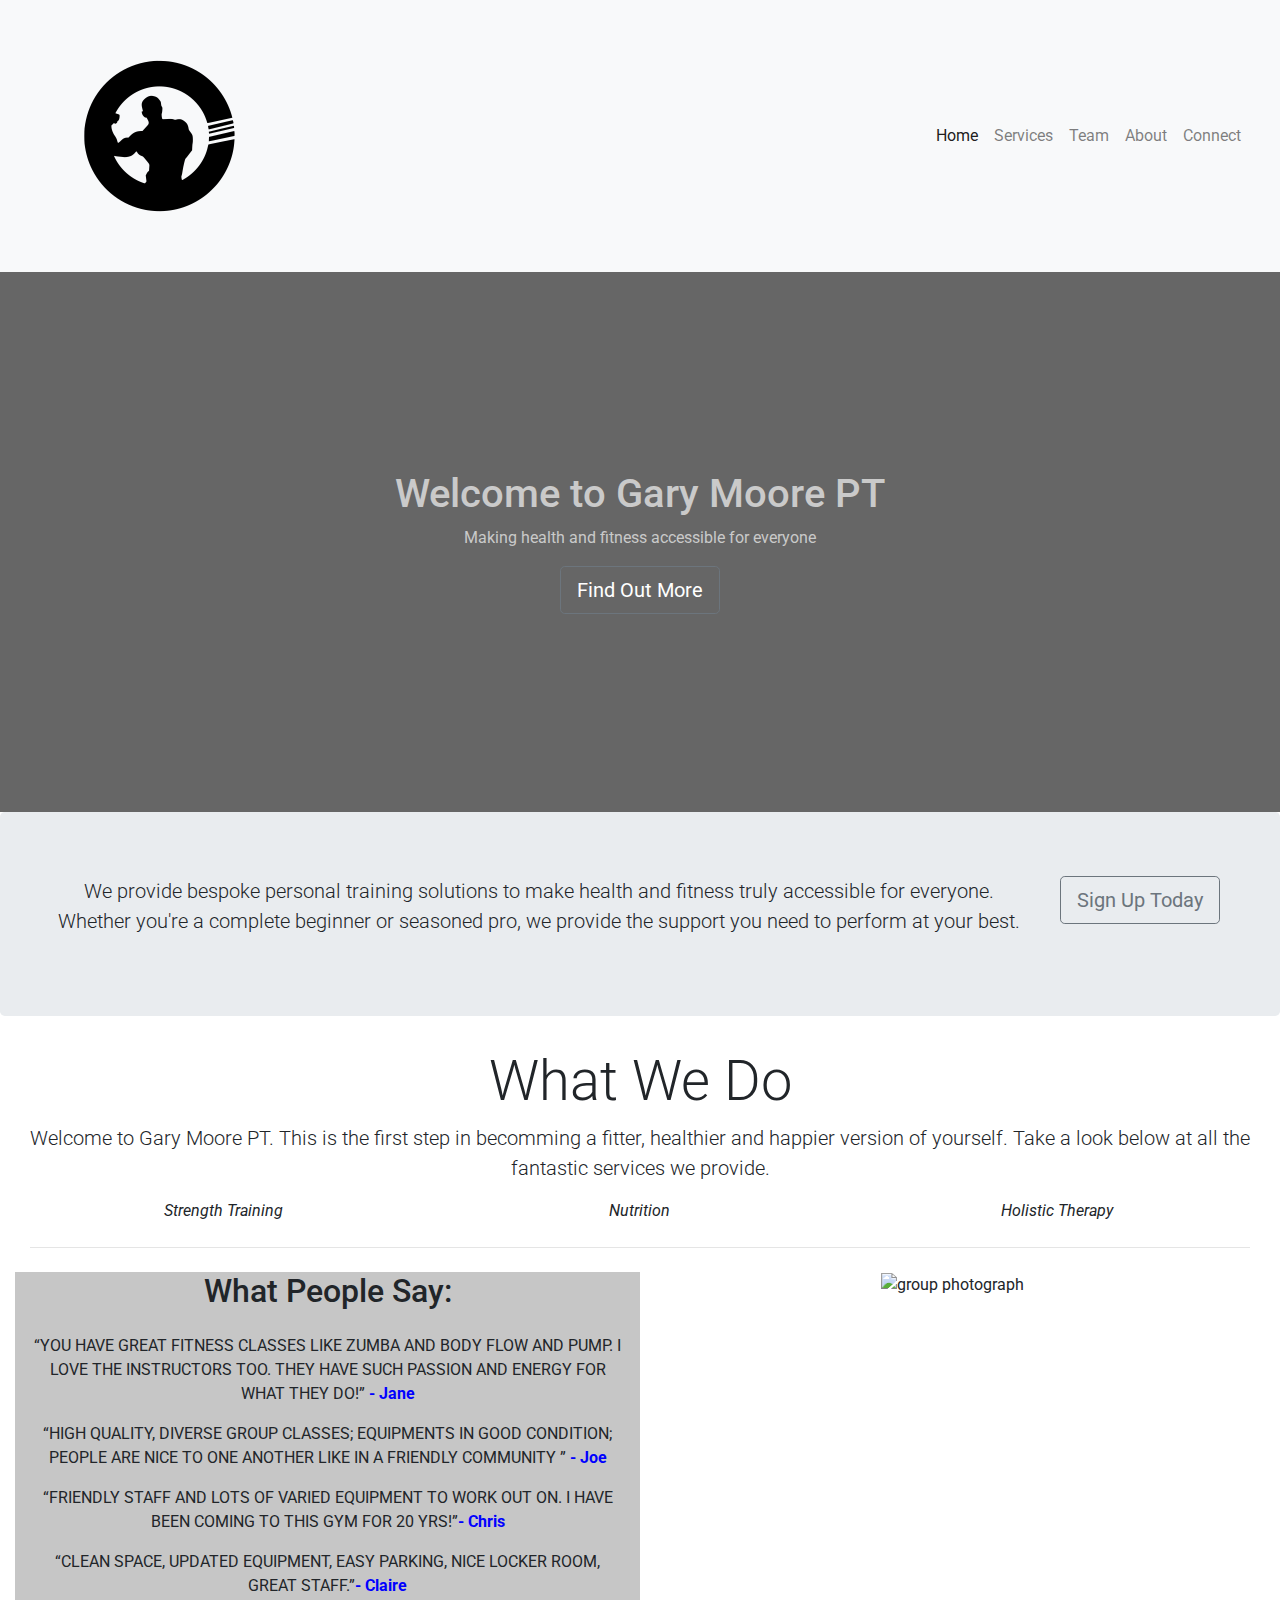
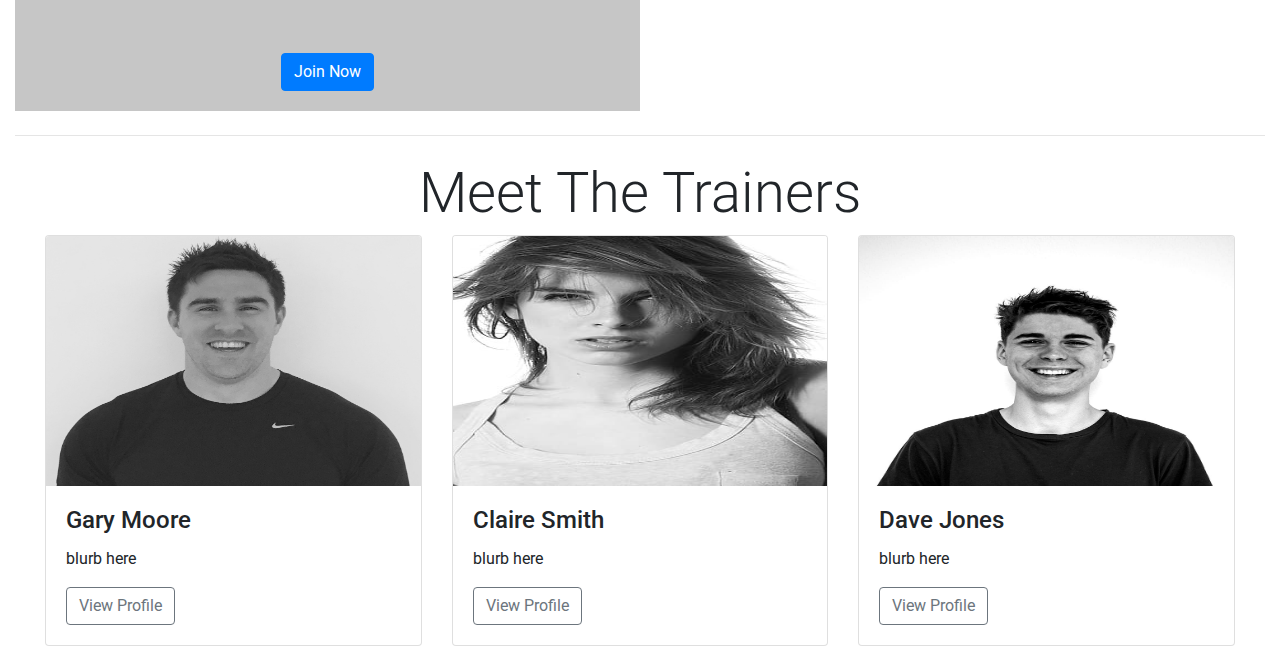
==== index.html @ d0128bfe "added the start of team profiles" ====
<!DOCTYPE html>
<html lang="en">
<head>
    <meta charset="UTF-8">
    <meta name="viewport" content="width=device-width, initial-scale=1.0">
    <meta http-equiv="X-UA-Compatible" content="ie=edge">
    <link href="https://fonts.googleapis.com/css?family=Roboto&display=swap" rel="stylesheet">
    <link rel="stylesheet" href="https://stackpath.bootstrapcdn.com/bootstrap/4.4.1/css/bootstrap.min.css" integrity="sha384-Vkoo8x4CGsO3+Hhxv8T/Q5PaXtkKtu6ug5TOeNV6gBiFeWPGFN9MuhOf23Q9Ifjh" crossorigin="anonymous">
    <script src="https://kit.fontawesome.com/8a0d422d02.js" crossorigin="anonymous"></script>
    <link rel="stylesheet" href="style.css">
    <title>Gary Moore PT</title>
</head>
<body>
                    <!---Bootstrap Navbar-->
    <nav class='navbar navbar-expand-md navbar-light bg-light sticky-top'>
        <div class="container-fluid">
            <a class="navbar-logo" href='#'><img src='images/logo.png' alt='company logo'></a>
                <button class="navbar-toggler" type="button" data-toggle="collapse" data-target="#responsiveNavbar">
                    <span class='navbar-toggler-icon'></span>
                </button>
                    <div class="collapse navbar-collapse" id='responsiveNavbar'>
                        <ul class="navbar-nav ml-auto">
                            <li class='nav-item active'>
                                <a class="nav-link" href="#">Home</a>
                            </li>
                            <li class='nav-item'>
                                <a class="nav-link" href="#">Services</a>
                            </li>
                            <li class='nav-item'>
                                <a class="nav-link" href="#">Team</a>
                            </li>
                            <li class='nav-item'>
                                <a class="nav-link" href="#">About</a>
                            </li>
                            <li class='nav-item'>
                                <a class="nav-link" href="#">Connect</a>
                            </li>
                        </ul>
                    </div>
        </div>
    </nav>
                    <!---Background Image--->
<div class="hero-image">
  <div class="hero-text">
    <h1>Welcome to Gary Moore PT</h1>
    <p>Making health and fitness accessible for everyone</p>
    <a href="#"><button type='button' class='btn btn-outline-secondary btn-lg'id='coverButton'>Find Out More</button></a>
  </div>
</div>
                        <!---Jumbotron--->
     <div class="container-fluid">
           <div class="row jumbotron">
                 <div class="col-xs-12 col-sm-12 col-md-9 col-lg-9 col-xl-10">
                      <p class="lead">We provide bespoke personal training solutions to make health and fitness truly accessible for everyone. Whether you're a complete beginner or seasoned pro, 
                                      we provide the support you need to perform at your best.</p>
                 </div>
                    <div class="col-xs-12 col-sm-12 col-md-3 col-lg-3 col-xl-2">
                        <a href="#"><button type='button' class='btn btn-outline-secondary btn-lg'>Sign Up Today</button></a>
                    </div>
            </div>
    </div>
                    <!---Welcome section--->
<div class="container-fluid padding">
    <div class="row welcome text-center">
        <div class="col-12">
            <h1 class='display-4'>What We Do</h1>
        </div>
            <hr>
                <div class="col-12">
                 <p class="lead">Welcome to Gary Moore PT. This is the first step in becomming a fitter, healthier and happier version of yourself. 
                                 Take a look below at all the fantastic services we provide.</p>
    </div>
</div>
                    <!---Features section--->
    <div class="container-fluid padding">
        <div class="row text-center padding">
            <div class="col-xs-12 col-sm-6 col-md-4">
                <i class='fas fa-dumbbell'>Strength Training</i>
            </div>
                <div class="col-xs-12 col-sm-6 col-md-4">
                    <i class='fas fa-apple-alt'>Nutrition</i>
                </div>
                        <div class="col-md-4">
                            <i class='fas fa-spa'>Holistic Therapy</i>
                        </div>
        </div>
            <hr class='my-4'>
    </div>
                    <!---Review section--->
        <div class="container-fluid padding">
            <div class="row padding">
                <div class="col-lg-6" id='clientReview'>
                    <h2>What People Say:</h2>
                    <div id='reviewContent'>
                        <p>“YOU HAVE GREAT FITNESS CLASSES LIKE ZUMBA AND BODY FLOW AND PUMP. I LOVE THE INSTRUCTORS TOO. THEY HAVE SUCH PASSION AND ENERGY FOR WHAT THEY DO!” <strong>- Jane</strong></p>
                            <p>“HIGH QUALITY, DIVERSE GROUP CLASSES; EQUIPMENTS IN GOOD CONDITION; PEOPLE ARE NICE TO ONE ANOTHER LIKE IN A FRIENDLY COMMUNITY ” <strong>- Joe</strong></p>    
                                <p>“FRIENDLY STAFF AND LOTS OF VARIED EQUIPMENT TO WORK OUT ON. I HAVE BEEN COMING TO THIS GYM FOR 20 YRS!”<strong>- Chris</strong></p>
                                    <p>“CLEAN SPACE, UPDATED EQUIPMENT, EASY PARKING, NICE LOCKER ROOM, GREAT STAFF.”<strong>- Claire</strong></p>
                    </div>
                        <br>
                            <a href="#" class='btn btn-primary' id='joinNow'>Join Now</a>
                </div>
                    <div class="col-lg-6 text-center" id='reviewPhoto'>
                        <img src="images/group.png" alt="group photograph" class='img-fluid'>
                    </div>
            </div>
        </div>
            <hr class='my-4'>
                <!---Team Profiles--->
<div class="container-fluid padding">
    <div class="row welcome text-center">
        <div class="col-12">
            <h1 class="display-4">Meet The Trainers</h1>
        </div>
    </div>
                <!---Individual Profiles--->
<div class="container-fluid padding">
    <div class="row padding">
        <div class="col-md-4">
            <div class="card">
                <img class='card-img-top' src="images/profile1.png" alt="Gary profile picture">
                    <div class="card-body">
                        <h4 class="card-title">Gary Moore</h4>
                            <p class="card-text">blurb here</p>
                                <a href="#" class="btn btn-outline-secondary">View Profile</a>
                    </div>
                    
            </div>
        </div>
            <div class="col-md-4">
               <div class="card">
                   <img class='card-img-top' src="images/profile2.png" alt="Gary profile picture">
                        <div class="card-body">
                            <h4 class="card-title">Claire Smith</h4>
                                <p class="card-text">blurb here</p>
                                    <a href="#" class="btn btn-outline-secondary">View Profile</a>
                        </div>    
                </div>
             </div>
                <div class="col-md-4">
                    <div class="card">
                        <img class='card-img-top' src="images/profile3.png" alt="Gary profile picture">
                            <div class="card-body">
                                <h4 class="card-title">Dave Jones</h4>
                                    <p class="card-text">blurb here</p>
                                        <a href="#" class="btn btn-outline-secondary">View Profile</a>
                        </div>         
                    </div>
                </div>                
    </div>
</div>
</div>
</body>
</html>
---- style.css ----
@import url('https://fonts.googleapis.com/css?family=Roboto&display=swap');

/*---NavBar---*/

img {
    width: 50%;
    height:100%;
}

/*---Background Image---*/

body, html {
    height: 100%;
}

.hero-image {
  background-image: linear-gradient(rgba(0, 0, 0, 0.6), rgba(0, 0, 0, 0.6)), url("images/background.png");
  height: 60%;
  background-position: center;
  background-repeat: no-repeat;
  background-size: cover;
  position: relative;
}

.hero-text {
  text-align: center;
  position: absolute;
  top: 50%;
  left: 50%;
  transform: translate(-50%, -50%);
  color: rgba(255, 255, 255, 0.658);
}

/*---Buttons---*/

#coverButton {
    color:white;
}

/*---Lead Paragraphs---*/

.lead{
    text-align: center;
}

/*---Client Reviews---*/

#clientReview{
    background-color: rgba(36, 33, 33, 0.26);
    text-align: center;
}

#reviewContent{
    padding-top: 15px;
    padding-bottom: 15px;
}

strong{
    color: blue;
}

#joinNow{
    margin-bottom: 20px;
}

/*---Profile Pictures---*/

.card-img-top{
    height: 250px;
}

/*---Media Queries---*/

@media (max-width: 992px){

}
@media (max-width: 768px){
    
}
@media (max-width: 576px){
    
}
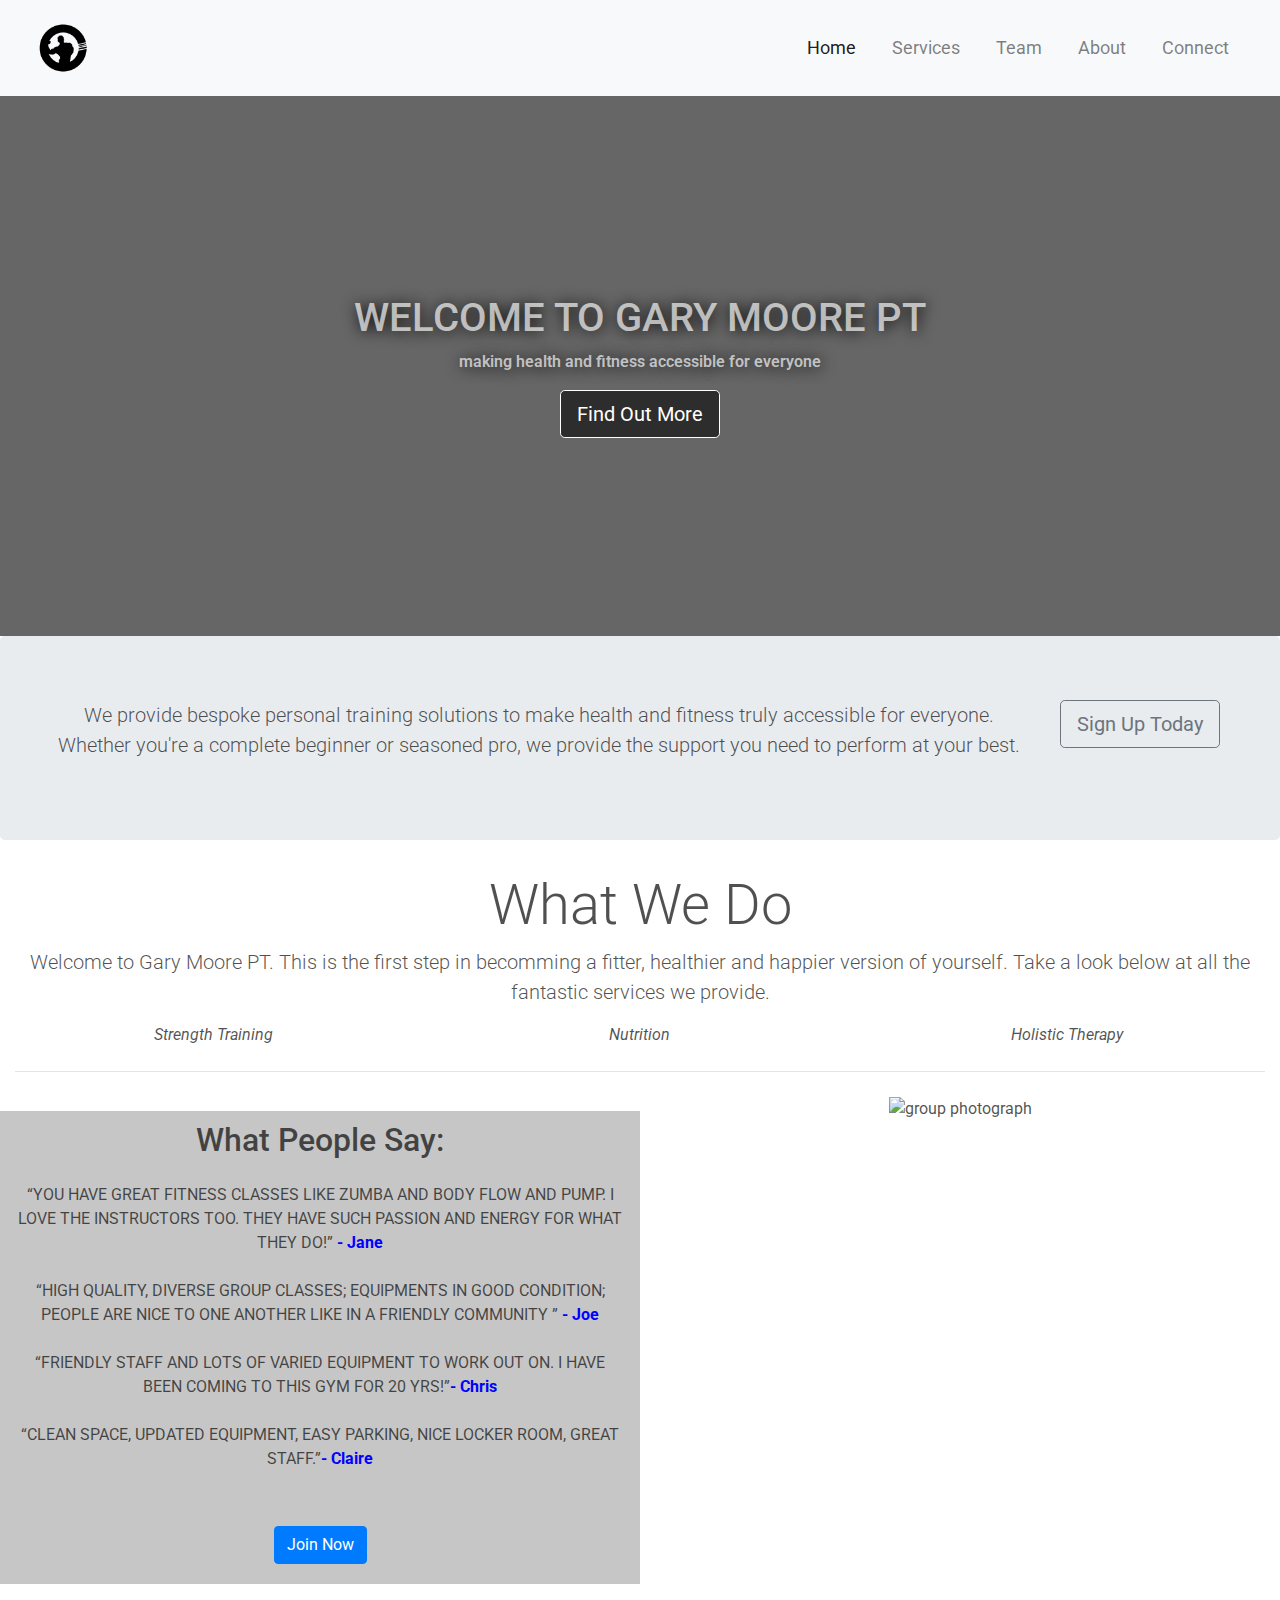
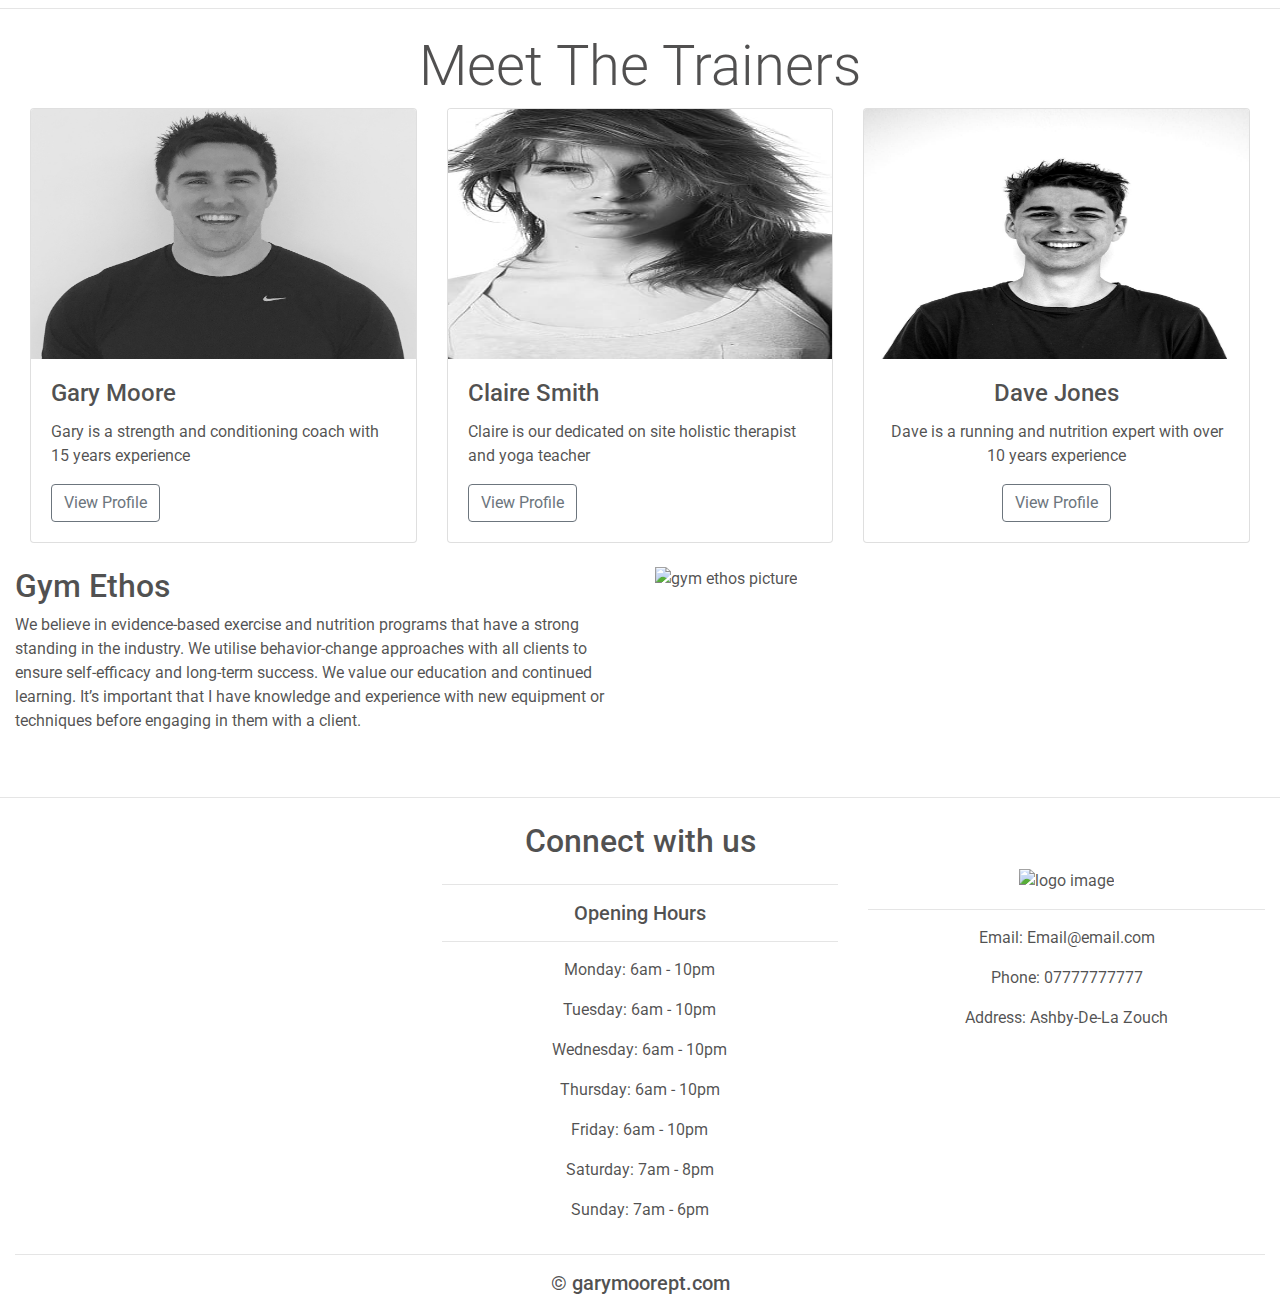
==== commit 826044e7: "fixed image sizing" ====
--- a/index.html
+++ b/index.html
@@ -14,7 +14,7 @@
                     <!---Bootstrap Navbar-->
     <nav class='navbar navbar-expand-md navbar-light bg-light sticky-top'>
         <div class="container-fluid">
-            <a class="navbar-logo" href='#'><img src='images/logo.png' alt='company logo'></a>
+            <a class="navbar-logo" href='#'><img src='images/logo.png' alt='company logo' id="companyLogo"></a>
                 <button class="navbar-toggler" type="button" data-toggle="collapse" data-target="#responsiveNavbar">
                     <span class='navbar-toggler-icon'></span>
                 </button>
@@ -43,7 +43,7 @@
 <div class="hero-image">
   <div class="hero-text">
     <h1>Welcome to Gary Moore PT</h1>
-    <p>Making health and fitness accessible for everyone</p>
+    <p id="heroPara">Making health and fitness accessible for everyone</p>
     <a href="#"><button type='button' class='btn btn-outline-secondary btn-lg'id='coverButton'>Find Out More</button></a>
   </div>
 </div>
@@ -69,6 +69,7 @@
                 <div class="col-12">
                  <p class="lead">Welcome to Gary Moore PT. This is the first step in becomming a fitter, healthier and happier version of yourself. 
                                  Take a look below at all the fantastic services we provide.</p>
+                </div>
     </div>
 </div>
                     <!---Features section--->
@@ -90,13 +91,14 @@
         <div class="container-fluid padding">
             <div class="row padding">
                 <div class="col-lg-6" id='clientReview'>
-                    <h2>What People Say:</h2>
-                    <div id='reviewContent'>
-                        <p>“YOU HAVE GREAT FITNESS CLASSES LIKE ZUMBA AND BODY FLOW AND PUMP. I LOVE THE INSTRUCTORS TOO. THEY HAVE SUCH PASSION AND ENERGY FOR WHAT THEY DO!” <strong>- Jane</strong></p>
-                            <p>“HIGH QUALITY, DIVERSE GROUP CLASSES; EQUIPMENTS IN GOOD CONDITION; PEOPLE ARE NICE TO ONE ANOTHER LIKE IN A FRIENDLY COMMUNITY ” <strong>- Joe</strong></p>    
-                                <p>“FRIENDLY STAFF AND LOTS OF VARIED EQUIPMENT TO WORK OUT ON. I HAVE BEEN COMING TO THIS GYM FOR 20 YRS!”<strong>- Chris</strong></p>
-                                    <p>“CLEAN SPACE, UPDATED EQUIPMENT, EASY PARKING, NICE LOCKER ROOM, GREAT STAFF.”<strong>- Claire</strong></p>
-                    </div>
+                    <h2 id="reviewHeading">What People Say:</h2>
+                        <div id='reviewContent'>
+                            <p>“YOU HAVE GREAT FITNESS CLASSES LIKE ZUMBA AND BODY FLOW AND PUMP. I LOVE THE INSTRUCTORS TOO. THEY HAVE SUCH PASSION AND ENERGY FOR WHAT THEY DO!” <strong>- Jane</strong><br>
+                                <br>“HIGH QUALITY, DIVERSE GROUP CLASSES; EQUIPMENTS IN GOOD CONDITION; PEOPLE ARE NICE TO ONE ANOTHER LIKE IN A FRIENDLY COMMUNITY ” <strong>- Joe</strong><br>
+                                    <br>“FRIENDLY STAFF AND LOTS OF VARIED EQUIPMENT TO WORK OUT ON. I HAVE BEEN COMING TO THIS GYM FOR 20 YRS!”<strong>- Chris</strong><br>
+                                        <br>“CLEAN SPACE, UPDATED EQUIPMENT, EASY PARKING, NICE LOCKER ROOM, GREAT STAFF.”<strong>- Claire</strong><br>
+                            </p>
+                        </div>
                         <br>
                             <a href="#" class='btn btn-primary' id='joinNow'>Join Now</a>
                 </div>
@@ -121,7 +123,7 @@
                 <img class='card-img-top' src="images/profile1.png" alt="Gary profile picture">
                     <div class="card-body">
                         <h4 class="card-title">Gary Moore</h4>
-                            <p class="card-text">blurb here</p>
+                            <p class="card-text">Gary is a strength and conditioning coach with 15 years experience</p>
                                 <a href="#" class="btn btn-outline-secondary">View Profile</a>
                     </div>
                     
@@ -132,17 +134,17 @@
                    <img class='card-img-top' src="images/profile2.png" alt="Gary profile picture">
                         <div class="card-body">
                             <h4 class="card-title">Claire Smith</h4>
-                                <p class="card-text">blurb here</p>
+                                <p class="card-text">Claire is our dedicated on site holistic therapist and yoga teacher</p>
                                     <a href="#" class="btn btn-outline-secondary">View Profile</a>
                         </div>    
                 </div>
              </div>
-                <div class="col-md-4">
+                <div class="col-md-4 text-center">
                     <div class="card">
                         <img class='card-img-top' src="images/profile3.png" alt="Gary profile picture">
                             <div class="card-body">
                                 <h4 class="card-title">Dave Jones</h4>
-                                    <p class="card-text">blurb here</p>
+                                    <p class="card-text">Dave is a running and nutrition expert with over 10 years experience</p>
                                         <a href="#" class="btn btn-outline-secondary">View Profile</a>
                         </div>         
                     </div>
@@ -150,5 +152,71 @@
     </div>
 </div>
 </div>
+<br>
+                        <!---Gym Ethos-->
+    <div class="container-fluid padding">
+        <div class="row padding">
+            <div class="col-lg-6">
+                <h2>Gym Ethos</h2>
+                        <p>We believe in evidence-based exercise and nutrition programs that have a strong standing in the industry. 
+                        We utilise behavior-change approaches with all clients to ensure self-efficacy and long-term success. 
+                        We value our education and continued learning. It’s important that I have knowledge and experience with new equipment or techniques before engaging in them with a client.
+                        </p>
+                        <br>
+            </div>
+                            <div class="col-lg-6">
+                                <img src="images/gymethos.png" alt="gym ethos picture" class='img-fluid'>
+                            </div>
+        </div>
+    </div>
+            <hr class='my-4'> 
+                        <!---Social connection-->
+<div class="container-fluid padding">
+    <div class="row text-center padding">
+        <div class="col-12">
+            <h2>Connect with us</h2>
+        </div>
+            <div class="col-12 social padding">
+                <a href="#"><i class="fab fa-facebook"></i></a>
+                <a href="#"><i class="fab instagram"></i></a>
+                <a href="#"><i class="fab fa-twitter"></i></a>
+                <a href="#"><i class="fab fa-google-plus-g"></i></a>
+                <a href="#"><i class="fab fa-linkedin"></i></a>
+            </div>
+    </div>
+</div>
+                    <!---Footer-->
+    <footer>
+        <div class="container-fluid padding">
+            <div class="row text-center">
+                <div class="col-md-4">
+                    <iframe width="100%" height="100%"style="border:0" src="https://www.google.com/maps/embed/v1/place?q=place_id:ChIJoyYH3VL7eUgRGLC-rY9n6H8&key=AIzaSyBdzYyNdBvNU3rtO-vLR3D1txuIoy6WKqI" allowfullscreen></iframe>
+                </div>                  
+                    <div class="col-md-4">
+                        <hr class="light">
+                            <h5>Opening Hours</h5>
+                                <hr class="light">
+                                    <p>Monday: 6am - 10pm</p>
+                                    <p>Tuesday: 6am - 10pm</p>
+                                    <p>Wednesday: 6am - 10pm</p>
+                                    <p>Thursday: 6am - 10pm</p>
+                                    <p>Friday: 6am - 10pm</p>
+                                    <p>Saturday: 7am - 8pm</p>
+                                    <p>Sunday: 7am - 6pm</p>
+                    </div>
+                        <div class="col-md-4">
+                            <img src="images/minilogo.png" alt="logo image" id="logoImage">
+                                <hr class="light">
+                                        <p>Email: Email@email.com</p>
+                                        <p>Phone: 07777777777</p>
+                                        <p>Address: Ashby-De-La Zouch</p>
+                        </div>
+                            <div class="col-12">
+                                <hr class="light">
+                                    <h5>&copy; garymoorept.com</h5>
+                            </div>
+                </div>
+        </div>
+    </footer>
 </body>
 </html>--- a/style.css
+++ b/style.css
@@ -1,17 +1,32 @@
 @import url('https://fonts.googleapis.com/css?family=Roboto&display=swap');
+
+html, body{
+    height: 100%;
+    width: 100%;
+    font-family: 'roboto', sans-serif;
+    color: rgba(24, 23, 23, 0.753)
+}
 
 /*---NavBar---*/
 
-img {
-    width: 50%;
-    height:100%;
+.navbar{
+    padding: 8px;
+}
+
+.navbar-nav li {
+    padding-right: 20px;
+}
+
+#companyLogo {
+    width: 80px;
+    height: 80px;
+}
+
+.nav-link{
+    font-size: 17.5px !important; 
 }
 
 /*---Background Image---*/
-
-body, html {
-    height: 100%;
-}
 
 .hero-image {
   background-image: linear-gradient(rgba(0, 0, 0, 0.6), rgba(0, 0, 0, 0.6)), url("images/background.png");
@@ -29,13 +44,30 @@
   left: 50%;
   transform: translate(-50%, -50%);
   color: rgba(255, 255, 255, 0.658);
+  text-transform: uppercase;
+  text-shadow: 1px 1px 15px black;
+}
+
+#heroPara{
+  color: rgba(255, 255, 255, 0.658);
+  text-shadow: 1px 1px 15px black;
+  font-weight: 600;
+  text-transform: lowercase;
 }
 
 /*---Buttons---*/
 
 #coverButton {
     color:white;
+    background-color: rgba(34, 33, 33, 0.836);
+    border: 1px solid white;
 }
+
+#coverButton:hover {
+    background-color: rgba(15, 15, 15, 0.986);
+    border: 1px solid white;
+}
+
 
 /*---Lead Paragraphs---*/
 
@@ -45,9 +77,14 @@
 
 /*---Client Reviews---*/
 
+#reviewHeading{
+    margin-top: 10px;
+}
+
 #clientReview{
     background-color: rgba(36, 33, 33, 0.26);
     text-align: center;
+    margin-top: 15px;
 }
 
 #reviewContent{
@@ -69,6 +106,14 @@
     height: 250px;
 }
 
+/*---Footer--*/
+
+#logoImage{
+    height: 50%;
+    width: 50%;
+}
+
+
 /*---Media Queries---*/
 
 @media (max-width: 992px){
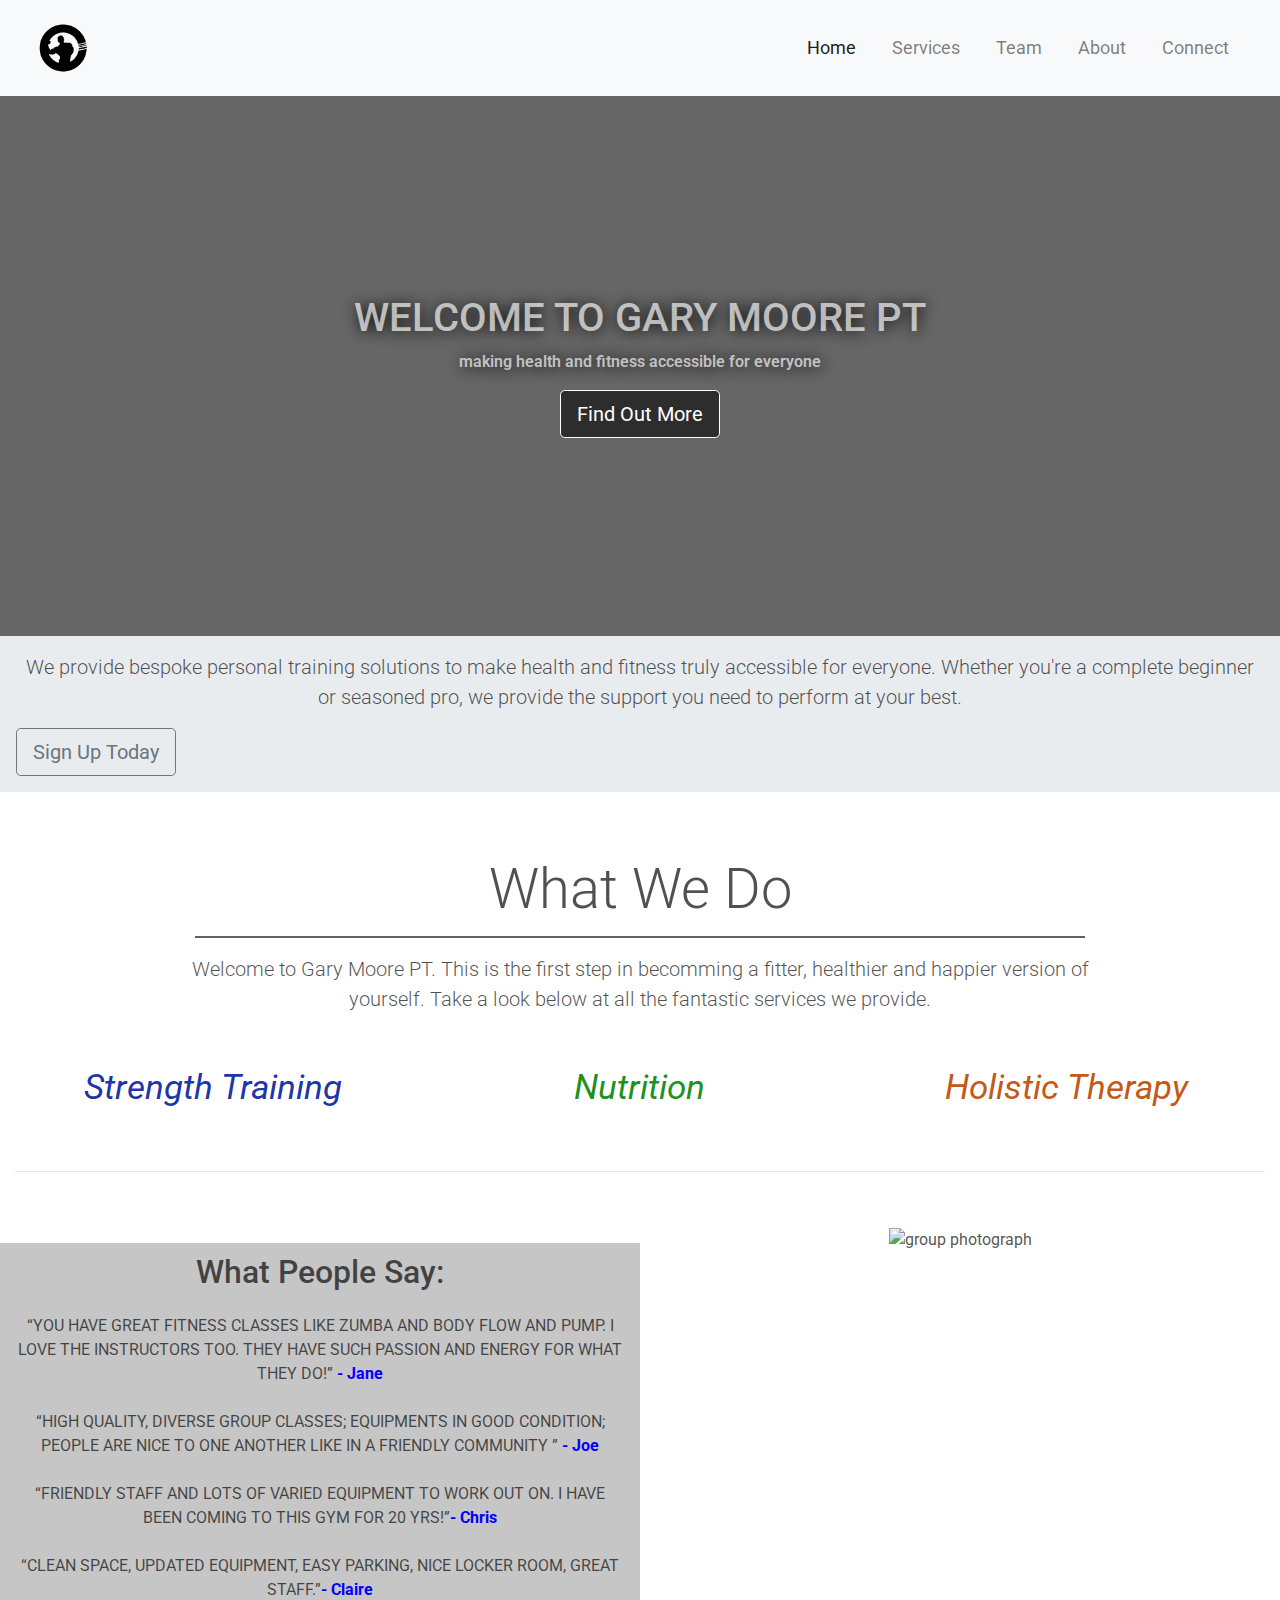
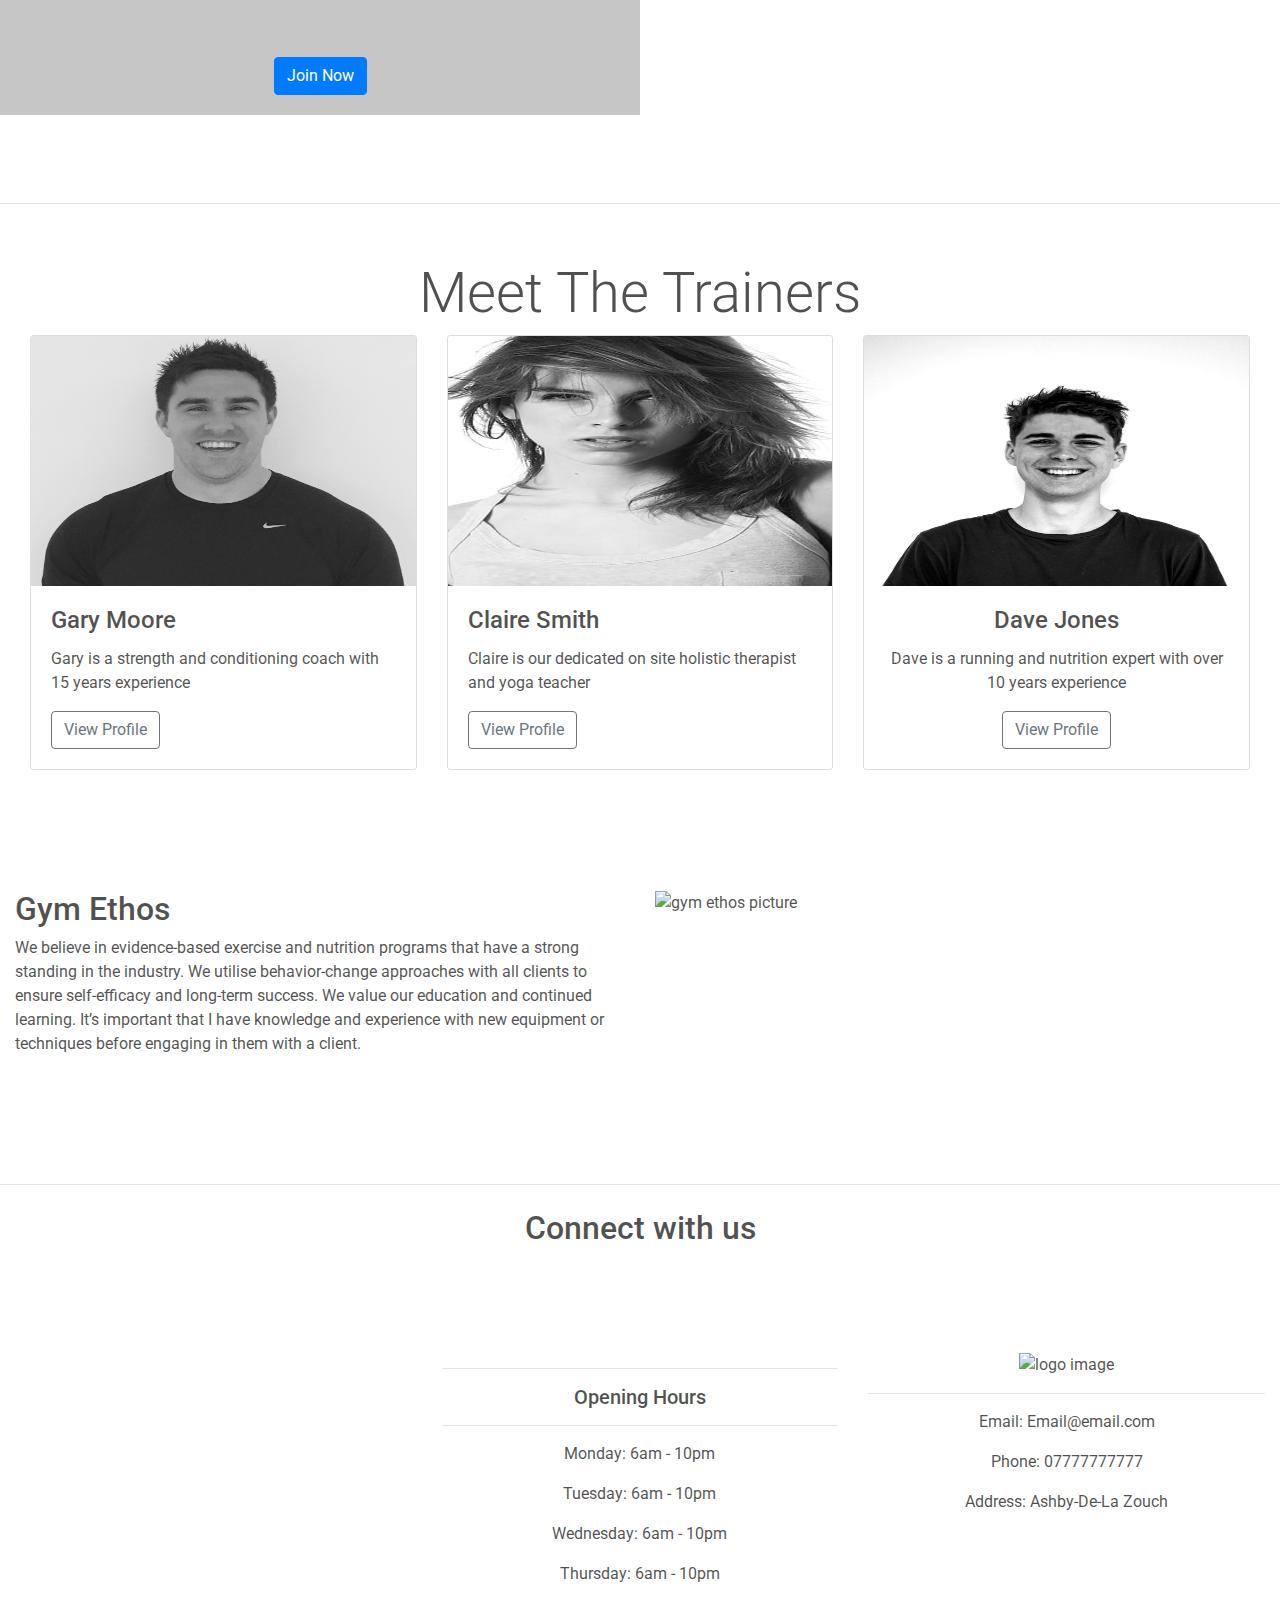
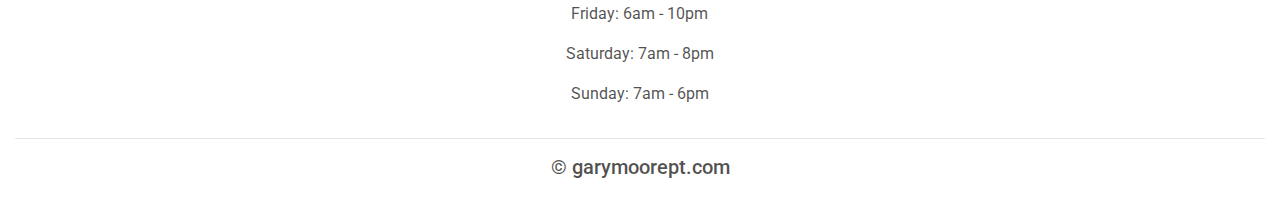
==== commit b7a2e6b0: "added styling for jumbotron and features" ====
--- a/index.html
+++ b/index.html
@@ -50,11 +50,11 @@
                         <!---Jumbotron--->
      <div class="container-fluid">
            <div class="row jumbotron">
-                 <div class="col-xs-12 col-sm-12 col-md-9 col-lg-9 col-xl-10">
+                 <div class="col-xs-12 col-sm-12 col-md-3 col-lg-3 col-xl-2">
                       <p class="lead">We provide bespoke personal training solutions to make health and fitness truly accessible for everyone. Whether you're a complete beginner or seasoned pro, 
                                       we provide the support you need to perform at your best.</p>
                  </div>
-                    <div class="col-xs-12 col-sm-12 col-md-3 col-lg-3 col-xl-2">
+                    <div class="col-xs-12 col-sm-12 col-md-3 col-lg-3 col-xl-2">
                         <a href="#"><button type='button' class='btn btn-outline-secondary btn-lg'>Sign Up Today</button></a>
                     </div>
             </div>
--- a/style.css
+++ b/style.css
@@ -68,6 +68,53 @@
     border: 1px solid white;
 }
 
+/*---Padding---*/
+
+.padding{
+    padding-bottom: 32px;
+}
+
+/*---Welcome---*/
+
+.welcome{
+    width: 75%;
+    margin: 0 auto;
+    padding-top: 32px;
+}
+
+.welcome hr {
+    border-top: 2px solid rgba(49, 48, 48, 0.753);
+    width: 95%;
+    margin-top: 5px;
+    margin-bottom: 16px;
+}
+
+/*---Jumbotron---*/
+
+.jumbotron{
+    padding: 16px;
+    border-radius: 0;
+}
+
+
+/*---Features---*/
+
+.fa-dumbbell{
+    color: rgba(22, 48, 167, 0.986);
+}
+
+.fa-apple-alt{
+    color:rgba(23, 143, 23, 0.986);
+}
+
+.fa-spa{
+    color:rgba(194, 86, 15, 0.986);
+}
+
+.fas{
+    font-size: 35px;
+    margin: 16px;
+}
 
 /*---Lead Paragraphs---*/
 
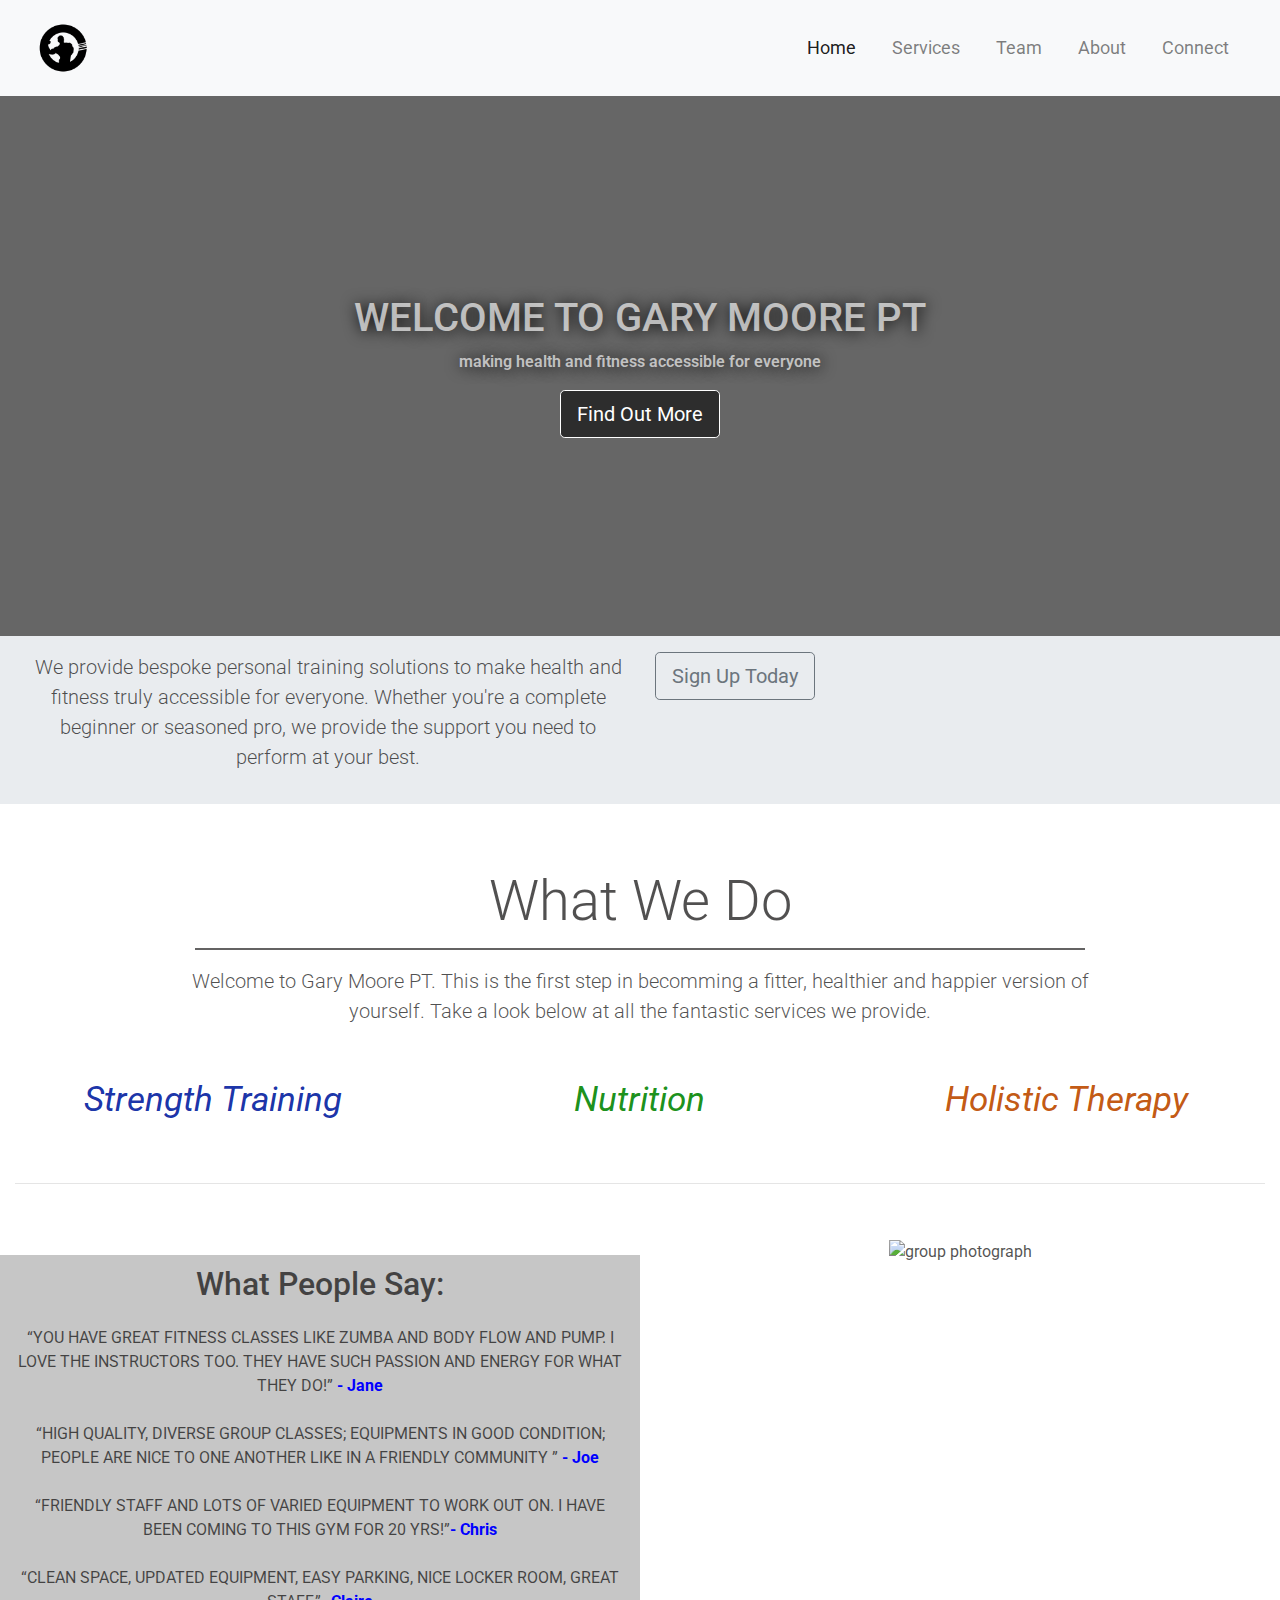
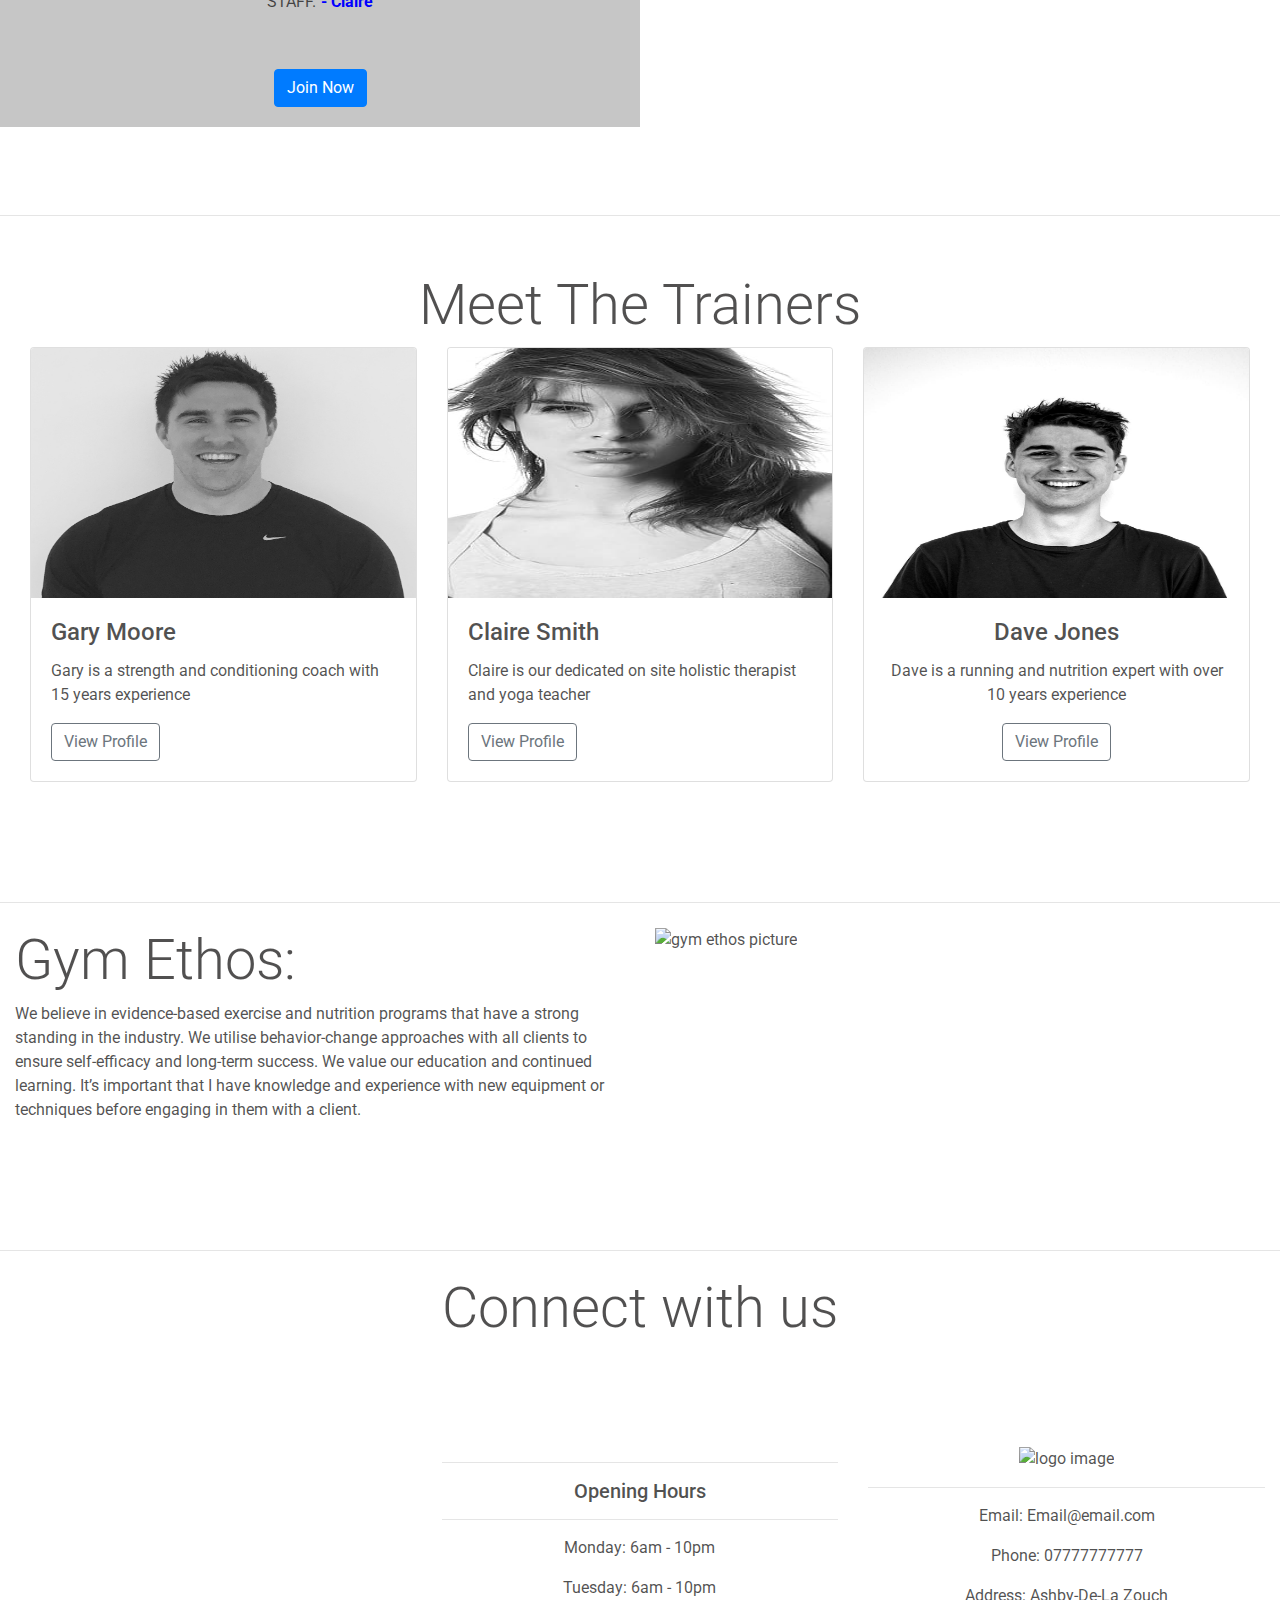
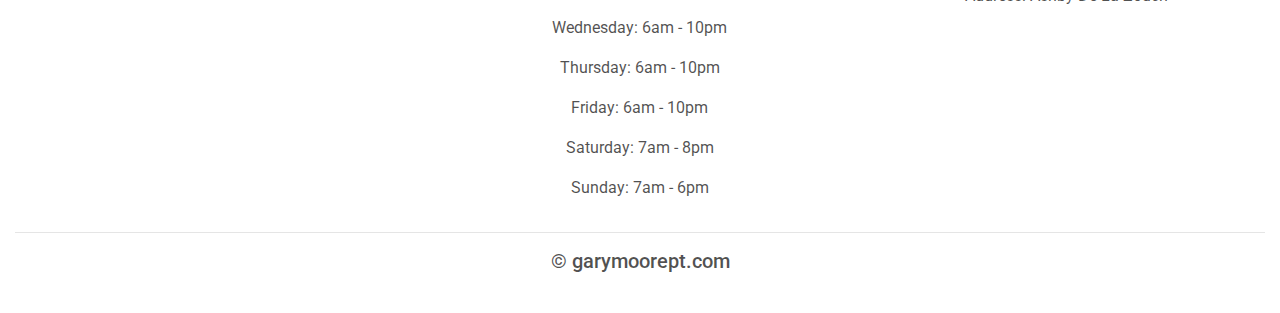
==== commit e52439b6: "changed jumbotron spacing" ====
--- a/index.html
+++ b/index.html
@@ -50,11 +50,11 @@
                         <!---Jumbotron--->
      <div class="container-fluid">
            <div class="row jumbotron">
-                 <div class="col-xs-12 col-sm-12 col-md-3 col-lg-3 col-xl-2">
+                 <div class="col-lg-6">
                       <p class="lead">We provide bespoke personal training solutions to make health and fitness truly accessible for everyone. Whether you're a complete beginner or seasoned pro, 
                                       we provide the support you need to perform at your best.</p>
                  </div>
-                    <div class="col-xs-12 col-sm-12 col-md-3 col-lg-3 col-xl-2">
+                    <div class="col-lg-6">
                         <a href="#"><button type='button' class='btn btn-outline-secondary btn-lg'>Sign Up Today</button></a>
                     </div>
             </div>
@@ -112,7 +112,7 @@
 <div class="container-fluid padding">
     <div class="row welcome text-center">
         <div class="col-12">
-            <h1 class="display-4">Meet The Trainers</h1>
+            <h1 class="display-4" id="meetTrainer">Meet The Trainers</h1>
         </div>
     </div>
                 <!---Individual Profiles--->
@@ -152,13 +152,13 @@
     </div>
 </div>
 </div>
-<br>
+<hr class='my-4'>
                         <!---Gym Ethos-->
     <div class="container-fluid padding">
         <div class="row padding">
             <div class="col-lg-6">
-                <h2>Gym Ethos</h2>
-                        <p>We believe in evidence-based exercise and nutrition programs that have a strong standing in the industry. 
+                <h2 class="display-4" id="gymEthos">Gym Ethos:</h2>
+                        <p id="ethosPara">We believe in evidence-based exercise and nutrition programs that have a strong standing in the industry. 
                         We utilise behavior-change approaches with all clients to ensure self-efficacy and long-term success. 
                         We value our education and continued learning. It’s important that I have knowledge and experience with new equipment or techniques before engaging in them with a client.
                         </p>
@@ -174,11 +174,11 @@
 <div class="container-fluid padding">
     <div class="row text-center padding">
         <div class="col-12">
-            <h2>Connect with us</h2>
+            <h2 class="display-4">Connect with us</h2>
         </div>
             <div class="col-12 social padding">
                 <a href="#"><i class="fab fa-facebook"></i></a>
-                <a href="#"><i class="fab instagram"></i></a>
+                <a href="#"><i class="fab fa-instagram"></i></a>
                 <a href="#"><i class="fab fa-twitter"></i></a>
                 <a href="#"><i class="fab fa-google-plus-g"></i></a>
                 <a href="#"><i class="fab fa-linkedin"></i></a>
@@ -212,7 +212,7 @@
                                         <p>Address: Ashby-De-La Zouch</p>
                         </div>
                             <div class="col-12">
-                                <hr class="light">
+                                <hr class="light-full">
                                     <h5>&copy; garymoorept.com</h5>
                             </div>
                 </div>
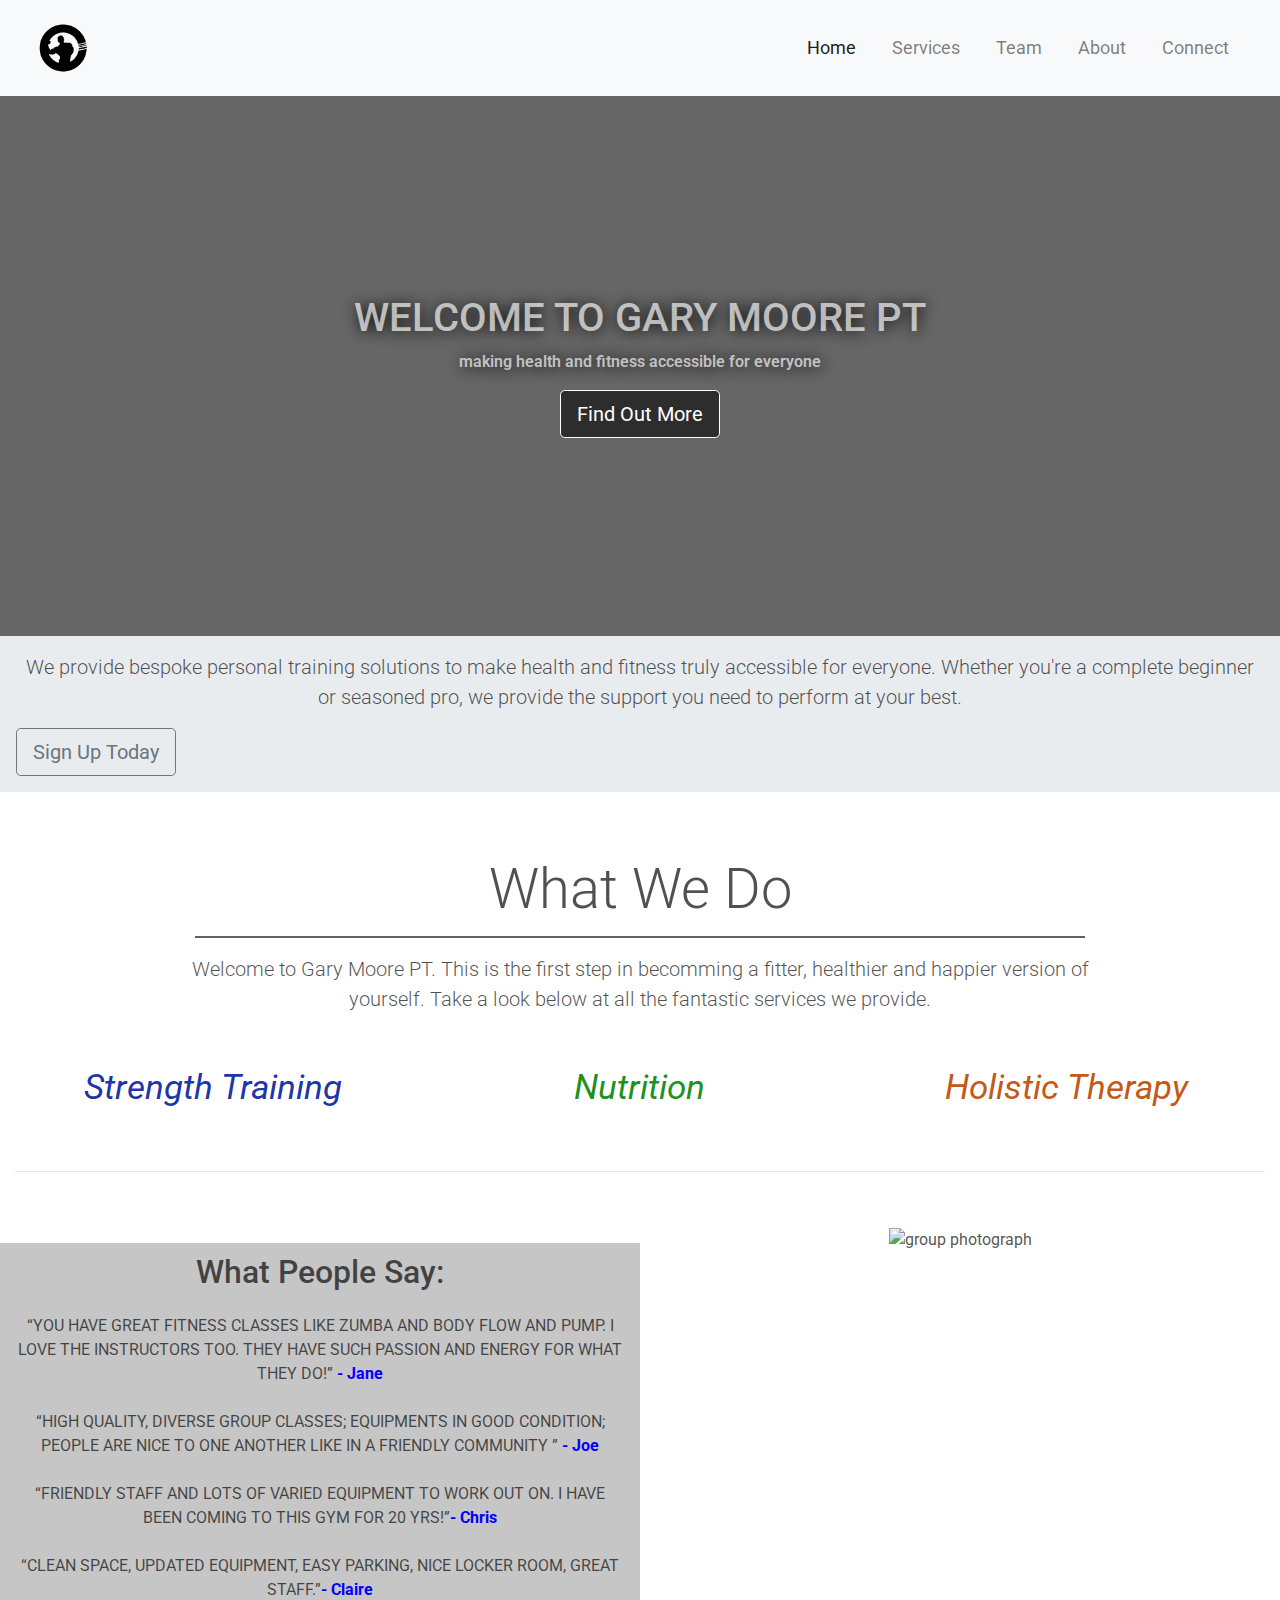
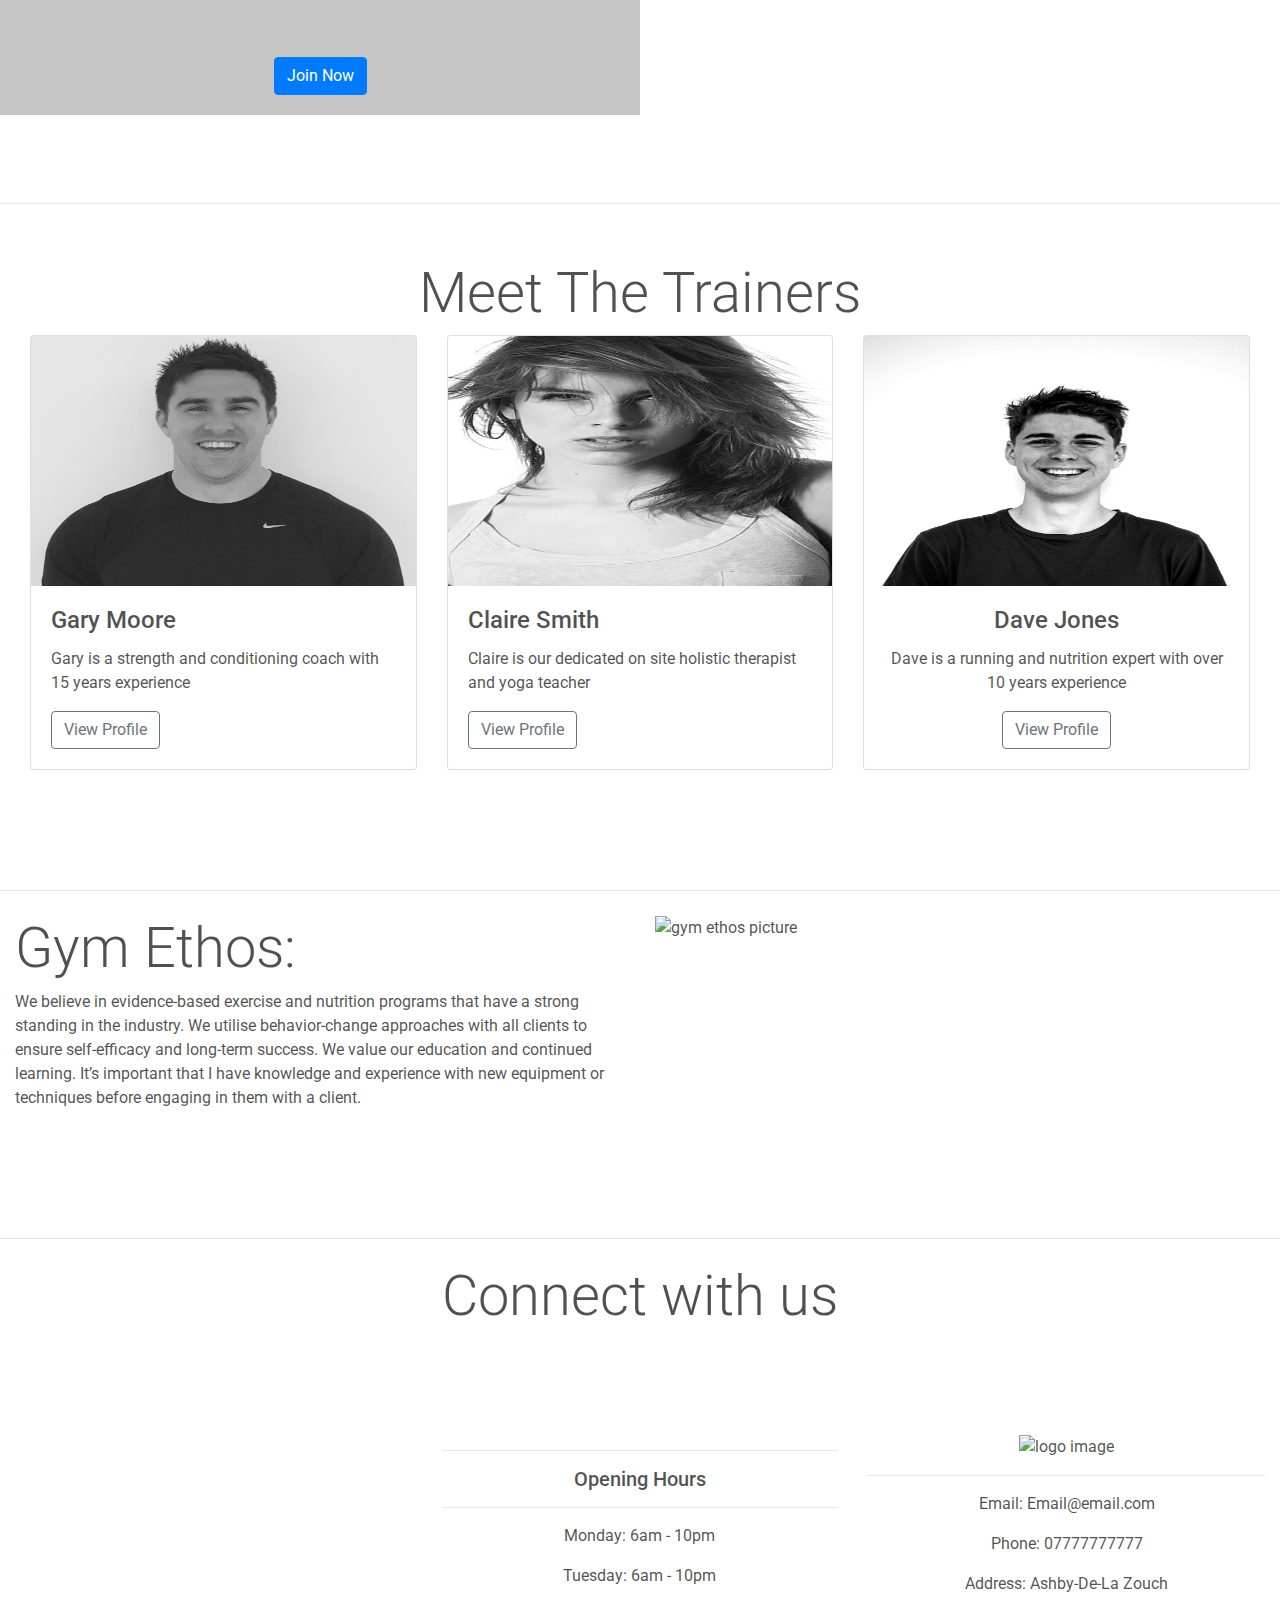
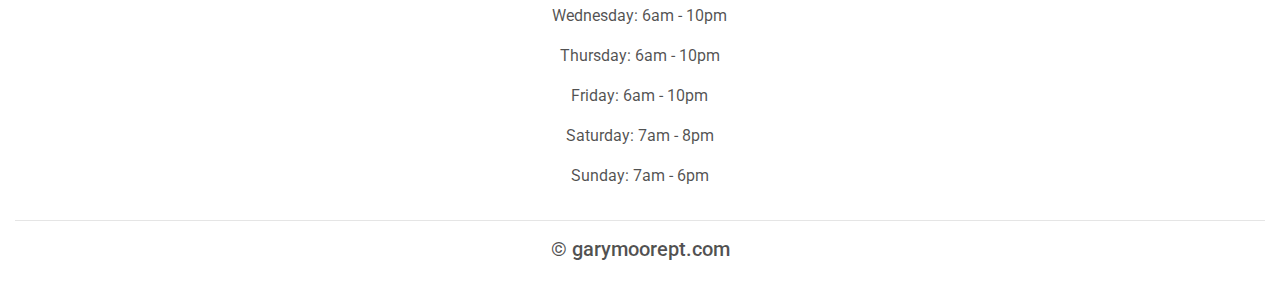
==== commit d8152f9f: "changed jumbotron spacing" ====
--- a/index.html
+++ b/index.html
@@ -50,11 +50,11 @@
                         <!---Jumbotron--->
      <div class="container-fluid">
            <div class="row jumbotron">
-                 <div class="col-lg-6">
+                 <div class="col-xs-12 col-sm-12 col-md-9 col-lg-6 col-xl-6">
                       <p class="lead">We provide bespoke personal training solutions to make health and fitness truly accessible for everyone. Whether you're a complete beginner or seasoned pro, 
                                       we provide the support you need to perform at your best.</p>
                  </div>
-                    <div class="col-lg-6">
+                    <div class="col-xs-12 col-sm-12 col-md-3 col-lg-6 col-xl-6">
                         <a href="#"><button type='button' class='btn btn-outline-secondary btn-lg'>Sign Up Today</button></a>
                     </div>
             </div>
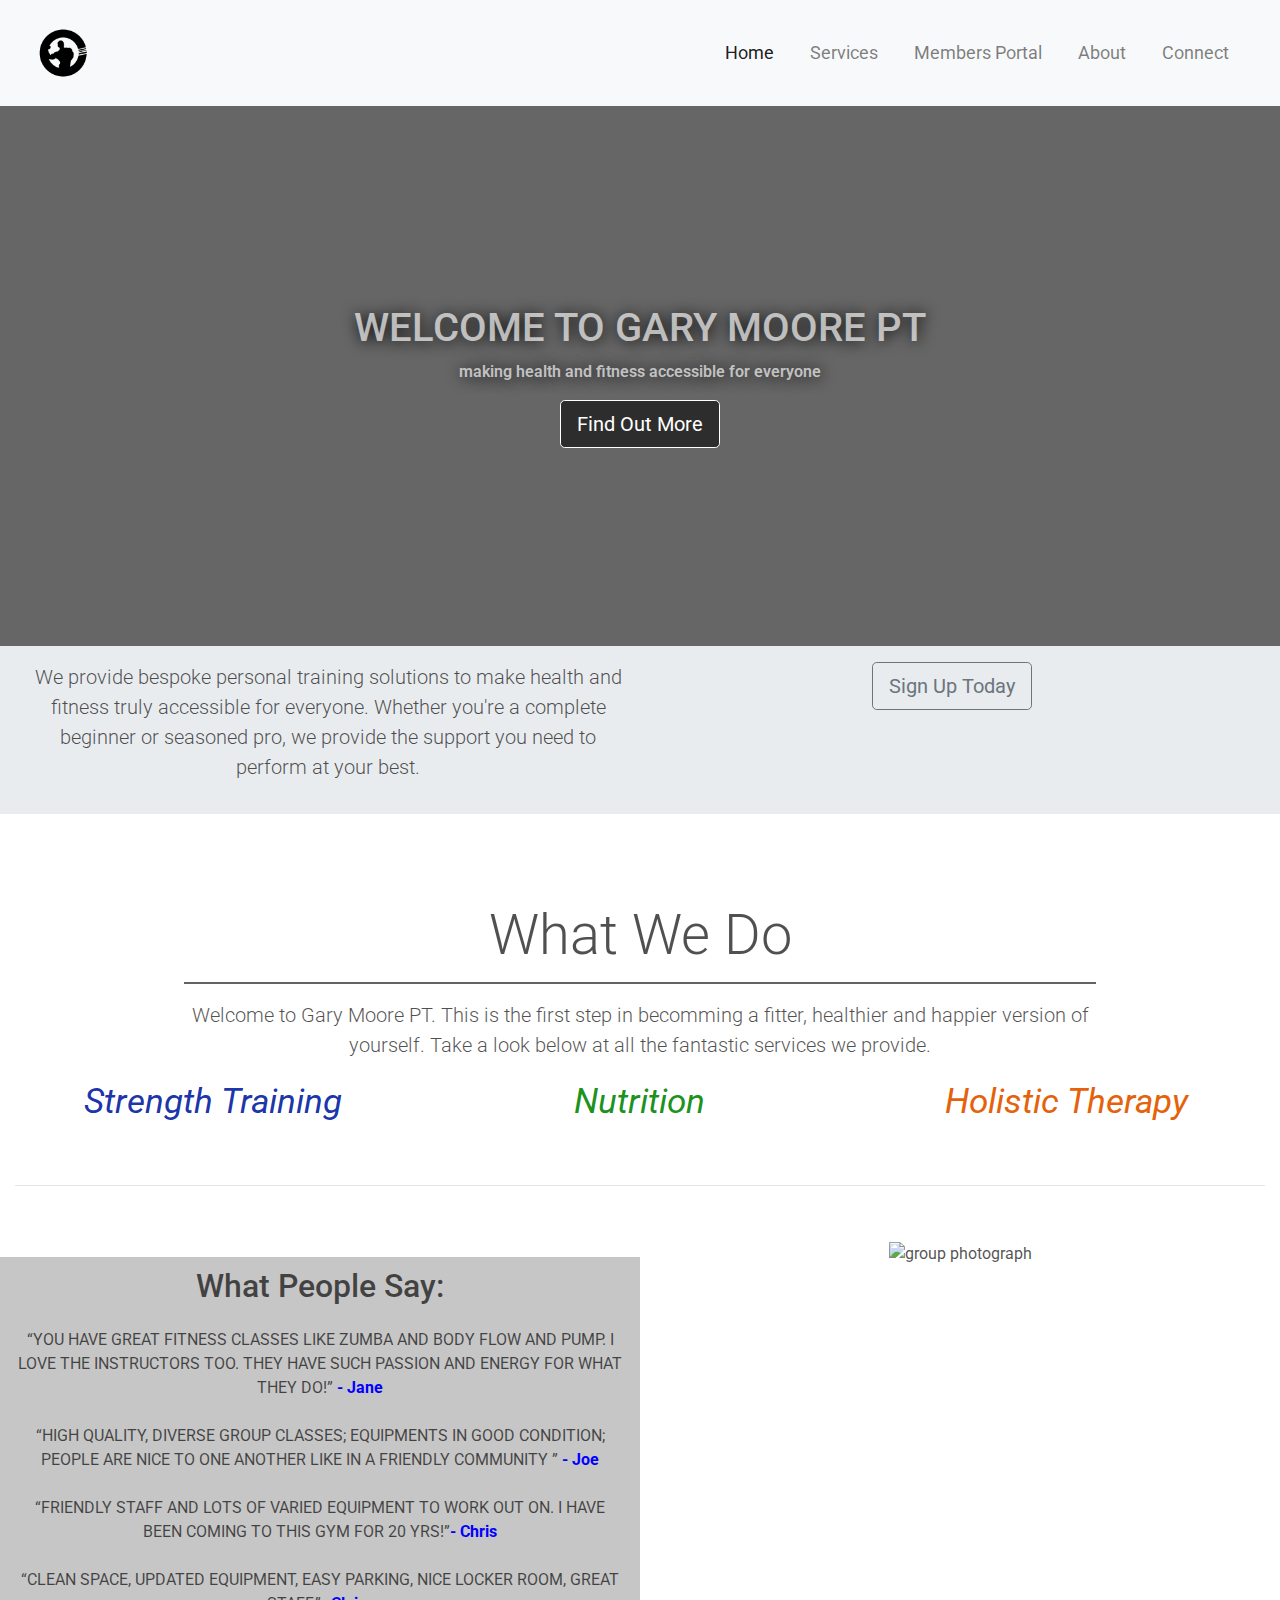
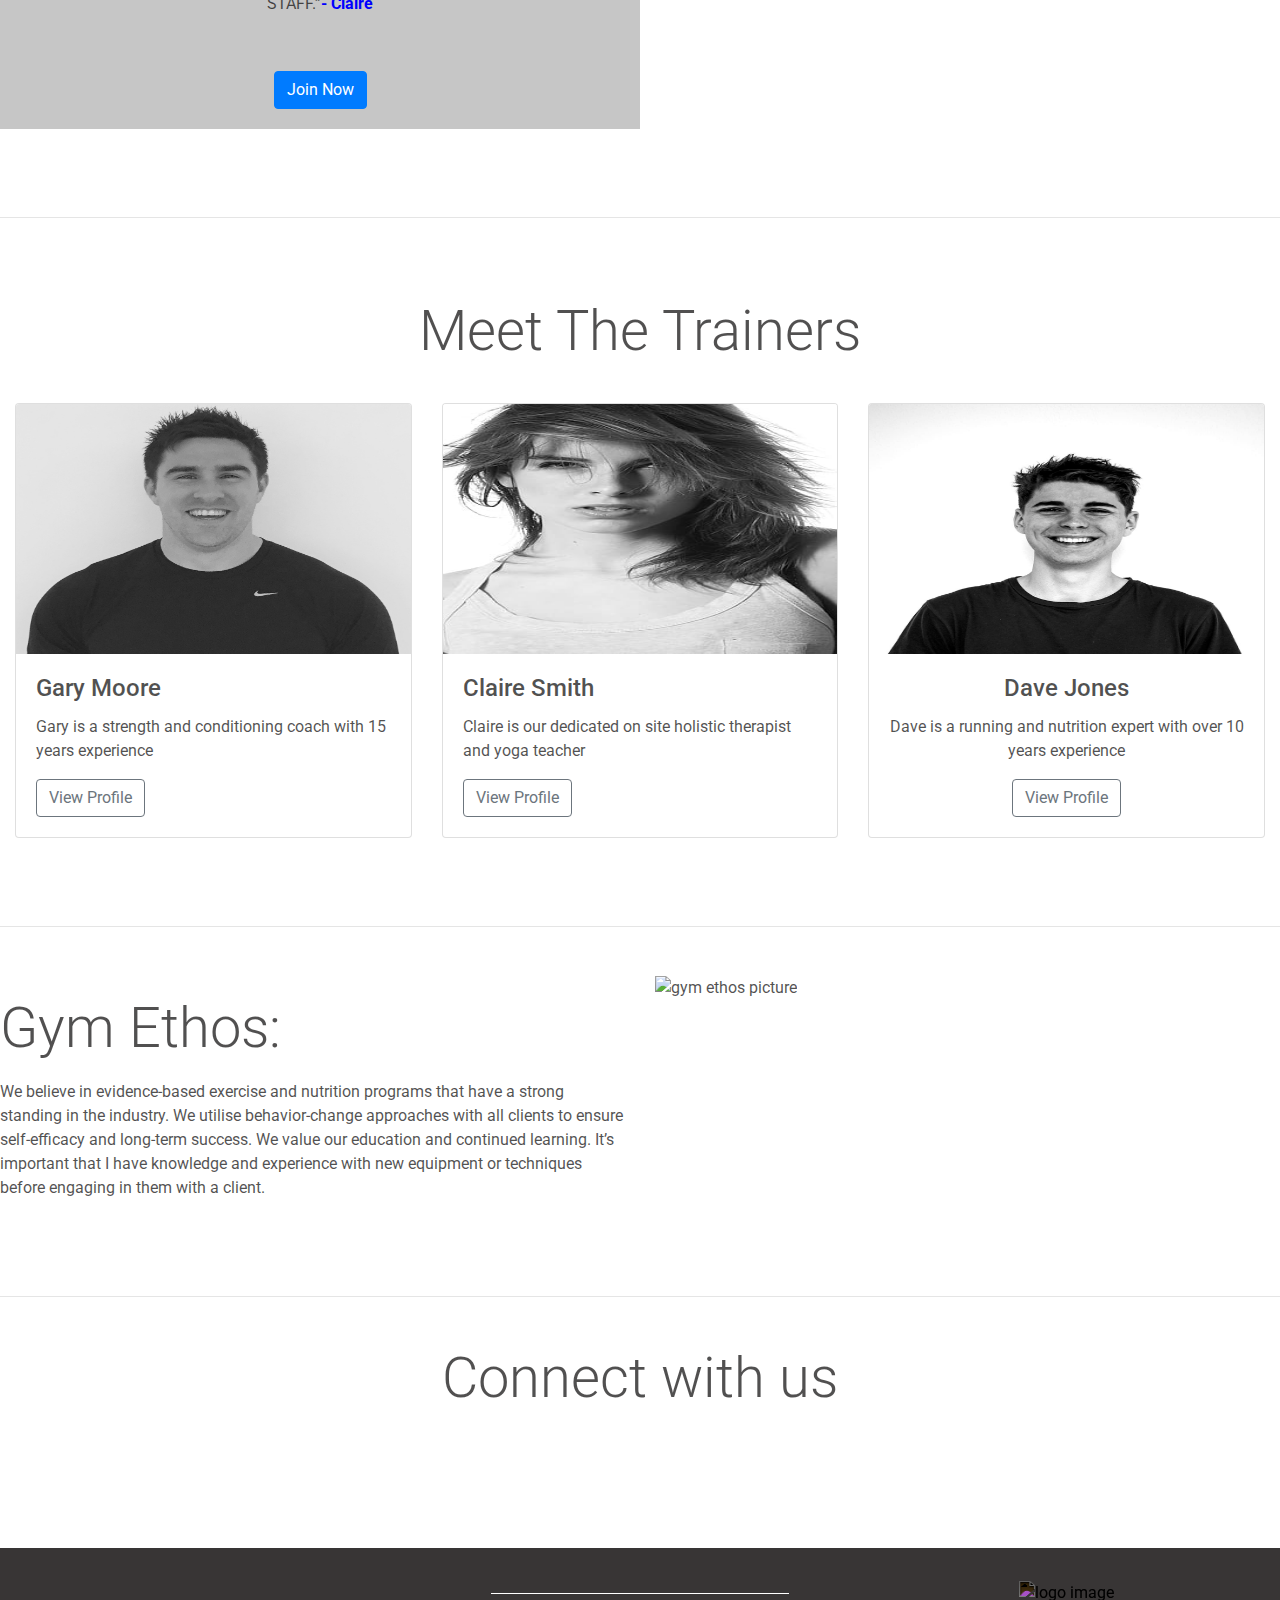
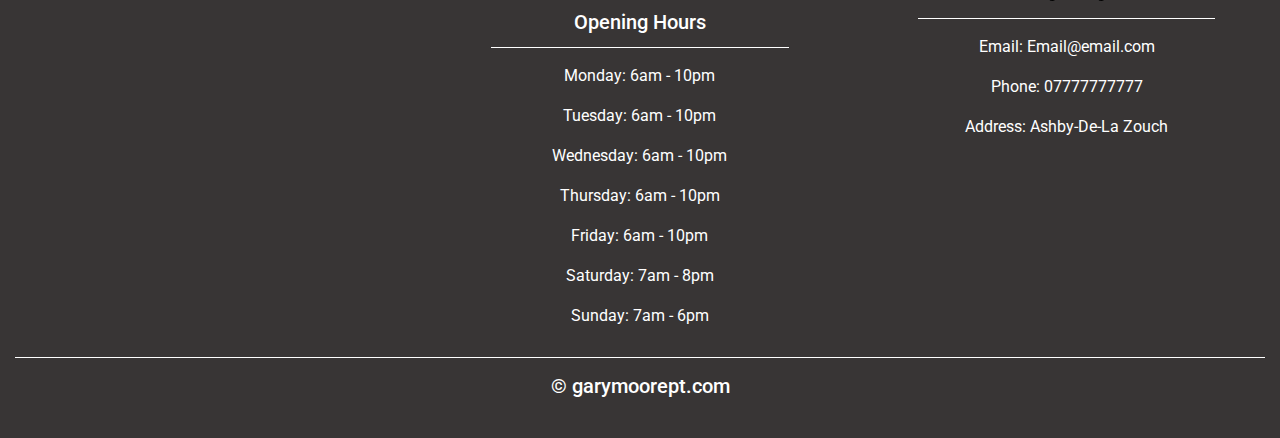
==== commit 6432f6a3: "added members portal with sign up forms" ====
--- a/index.html
+++ b/index.html
@@ -12,28 +12,28 @@
 </head>
 <body>
                     <!---Bootstrap Navbar-->
-    <nav class='navbar navbar-expand-md navbar-light bg-light sticky-top'>
+    <nav class="navbar navbar-expand-md navbar-light bg-light sticky-top">
         <div class="container-fluid">
-            <a class="navbar-logo" href='#'><img src='images/logo.png' alt='company logo' id="companyLogo"></a>
-                <button class="navbar-toggler" type="button" data-toggle="collapse" data-target="#responsiveNavbar">
+            <a class="navbar-brand" href='#homePage'><img src='images/logo.png' alt='company logo' id="companyLogo"></a>
+                <button class="navbar-toggler" type="button" data-toggle="collapse" data-target="#responsiveNavbar" aria-controls="responsiveNavbar" aria-expanded="false" aria-label="Toggle navigation">
                     <span class='navbar-toggler-icon'></span>
                 </button>
-                    <div class="collapse navbar-collapse" id='responsiveNavbar'>
+                    <div class="collapse navbar-collapse" id="responsiveNavbar">
                         <ul class="navbar-nav ml-auto">
                             <li class='nav-item active'>
-                                <a class="nav-link" href="#">Home</a>
-                            </li>
-                            <li class='nav-item'>
-                                <a class="nav-link" href="#">Services</a>
-                            </li>
-                            <li class='nav-item'>
-                                <a class="nav-link" href="#">Team</a>
-                            </li>
-                            <li class='nav-item'>
-                                <a class="nav-link" href="#">About</a>
-                            </li>
-                            <li class='nav-item'>
-                                <a class="nav-link" href="#">Connect</a>
+                                <a class="nav-link" href="#homePage">Home<span class="sr-only">(current)</span></a>
+                            </li>
+                            <li class='nav-item'>
+                                <a class="nav-link" href="#serviceSection">Services</a>
+                            </li>
+                            <li class='nav-item'>
+                                <a class="nav-link" href="member_portal.html">Members Portal</a>
+                            </li>
+                            <li class='nav-item'>
+                                <a class="nav-link" href="#aboutSection">About</a>
+                            </li>
+                            <li class='nav-item'>
+                                <a class="nav-link" href="#socialtSection">Connect</a>
                             </li>
                         </ul>
                     </div>
@@ -42,7 +42,7 @@
                     <!---Background Image--->
 <div class="hero-image">
   <div class="hero-text">
-    <h1>Welcome to Gary Moore PT</h1>
+    <a id="homePage"> <h1>Welcome to Gary Moore PT</h1></a>
     <p id="heroPara">Making health and fitness accessible for everyone</p>
     <a href="#"><button type='button' class='btn btn-outline-secondary btn-lg'id='coverButton'>Find Out More</button></a>
   </div>
@@ -50,17 +50,17 @@
                         <!---Jumbotron--->
      <div class="container-fluid">
            <div class="row jumbotron">
-                 <div class="col-xs-12 col-sm-12 col-md-9 col-lg-6 col-xl-6">
+                 <div class="col-lg-6 text-center">
                       <p class="lead">We provide bespoke personal training solutions to make health and fitness truly accessible for everyone. Whether you're a complete beginner or seasoned pro, 
                                       we provide the support you need to perform at your best.</p>
                  </div>
-                    <div class="col-xs-12 col-sm-12 col-md-3 col-lg-6 col-xl-6">
+                    <div class="col-lg-6 text-center">
                         <a href="#"><button type='button' class='btn btn-outline-secondary btn-lg'>Sign Up Today</button></a>
                     </div>
             </div>
     </div>
                     <!---Welcome section--->
-<div class="container-fluid padding">
+<a id="serviceSection" class="container-fluid padding"></a>
     <div class="row welcome text-center">
         <div class="col-12">
             <h1 class='display-4'>What We Do</h1>
@@ -109,7 +109,7 @@
         </div>
             <hr class='my-4'>
                 <!---Team Profiles--->
-<div class="container-fluid padding">
+<a id="profileSection"class="container-fluid padding"></a>
     <div class="row welcome text-center">
         <div class="col-12">
             <h1 class="display-4" id="meetTrainer">Meet The Trainers</h1>
@@ -154,7 +154,7 @@
 </div>
 <hr class='my-4'>
                         <!---Gym Ethos-->
-    <div class="container-fluid padding">
+    <a id="aboutSection" class="container-fluid padding"></a>
         <div class="row padding">
             <div class="col-lg-6">
                 <h2 class="display-4" id="gymEthos">Gym Ethos:</h2>
@@ -171,7 +171,7 @@
     </div>
             <hr class='my-4'> 
                         <!---Social connection-->
-<div class="container-fluid padding">
+<a id="socialtSection" class="container-fluid padding"></a>
     <div class="row text-center padding">
         <div class="col-12">
             <h2 class="display-4">Connect with us</h2>
@@ -218,5 +218,9 @@
                 </div>
         </div>
     </footer>
+        <script src="https://code.jquery.com/jquery-3.3.1.slim.min.js" integrity="sha384-q8i/X+965DzO0rT7abK41JStQIAqVgRVzpbzo5smXKp4YfRvH+8abtTE1Pi6jizo" crossorigin="anonymous"></script>
+        <script src="https://cdnjs.cloudflare.com/ajax/libs/popper.js/1.14.7/umd/popper.min.js" integrity="sha384-UO2eT0CpHqdSJQ6hJty5KVphtPhzWj9WO1clHTMGa3JDZwrnQq4sF86dIHNDz0W1" crossorigin="anonymous"></script>
+        <script src="https://stackpath.bootstrapcdn.com/bootstrap/4.3.1/js/bootstrap.min.js" integrity="sha384-JjSmVgyd0p3pXB1rRibZUAYoIIy6OrQ6VrjIEaFf/nJGzIxFDsf4x0xIM+B07jRM" crossorigin="anonymous"></script>
+
 </body>
 </html>--- a/style.css
+++ b/style.css
@@ -96,7 +96,6 @@
     border-radius: 0;
 }
 
-
 /*---Features---*/
 
 .fa-dumbbell{
@@ -108,7 +107,7 @@
 }
 
 .fa-spa{
-    color:rgba(194, 86, 15, 0.986);
+    color:rgb(228, 98, 11);
 }
 
 .fas{
@@ -120,6 +119,29 @@
 
 .lead{
     text-align: center;
+}
+
+/*---Profiles---*/
+
+#meetTrainer{
+    padding-bottom: 30px;
+    margin-top: 0;
+}
+
+/*---Profile Pictures---*/
+
+.card-img-top{
+    height: 250px;
+}
+
+/*---Gym Ethos---*/
+
+#gymEthos{
+    padding-top: 20px;
+}
+
+#ethosPara{
+    padding-top: 10px;
 }
 
 /*---Client Reviews---*/
@@ -147,28 +169,125 @@
     margin-bottom: 20px;
 }
 
-/*---Profile Pictures---*/
-
-.card-img-top{
-    height: 250px;
+/*---Form Container---*/
+
+.form-container{
+    background-color:whitesmoke;
+    padding:30px;
+    border-radius: 10px;
+    box-shadow: 0px 0px 10px #000;
+    margin-top: 10px;
+}
+
+/*---Social Icons---*/
+
+.social{
+    font-size: 73px;
+    padding: 48px;
+}
+
+.fa-facebook{
+    color: #3b5998;
+}
+
+.fa-instagram{
+    color: #fb3958;
+}
+
+.fa-twitter{
+    color: #00aced;
+}
+
+.fa-google-g-plus{
+    color: #dd4b39;
+}
+
+.fa-linkedin{
+    color: #0e76a8;
+}
+
+.fa-facebook:hover,
+.fa-instagram:hover,
+.fa-twitter:hover,
+.fa-google-g-plus,
+.fa-linkedin:hover{
+ color: rgba(15, 15, 15, 0.986);
 }
 
 /*---Footer--*/
+
+footer{
+    background-color: rgba(53, 50, 50, 0.986);
+    color: white;
+    padding-top: 32px; 
+}
+
+hr.light{
+    border-top: 1px solid white;
+    width:75%;
+    margin-top: 13px;
+    margin-bottom: 16px; 
+}
 
 #logoImage{
     height: 50%;
     width: 50%;
-}
-
+    filter: invert(100%);
+}
+
+hr.light-full{
+    border-top: 1px solid white;
+    width:100%;
+    margin-top: 13px;
+    margin-bottom: 16px; 
+}
 
 /*---Media Queries---*/
 
 @media (max-width: 992px){
-
+    .social a{
+        font-size: 60px;
+        padding: 20px;
+    }
 }
 @media (max-width: 768px){
+    .hero-text{
+        top: 45%;
+        font-size: 100%;
+        font-weight: 400;
+        padding-bottom: 3px;
+    }
+    #coverButton{
+        font-size: 95%;
+        padding: 8px 14px;
+    }
+    .display-4{
+        font-size: 200%;
+    }
+
+    .social a{
+        font-size: 40px;
+        padding: 10px;
+    }    
+}
+@media (max-width: 576px){
+        .hero-text{
+        top: 40%;
+        font-size: 90%;
+        font-weight: 300;
+        padding-bottom: 2px;
+    }
+    #coverButton{
+        font-size: 90%;
+        padding: 4px 8px;
+    }
+    .display-4{
+        font-size: 150%;
+    }
+
+    .social a{
+        font-size: 30px;
+        padding: 6px;
+    }    
     
 }
-@media (max-width: 576px){
-    
-}
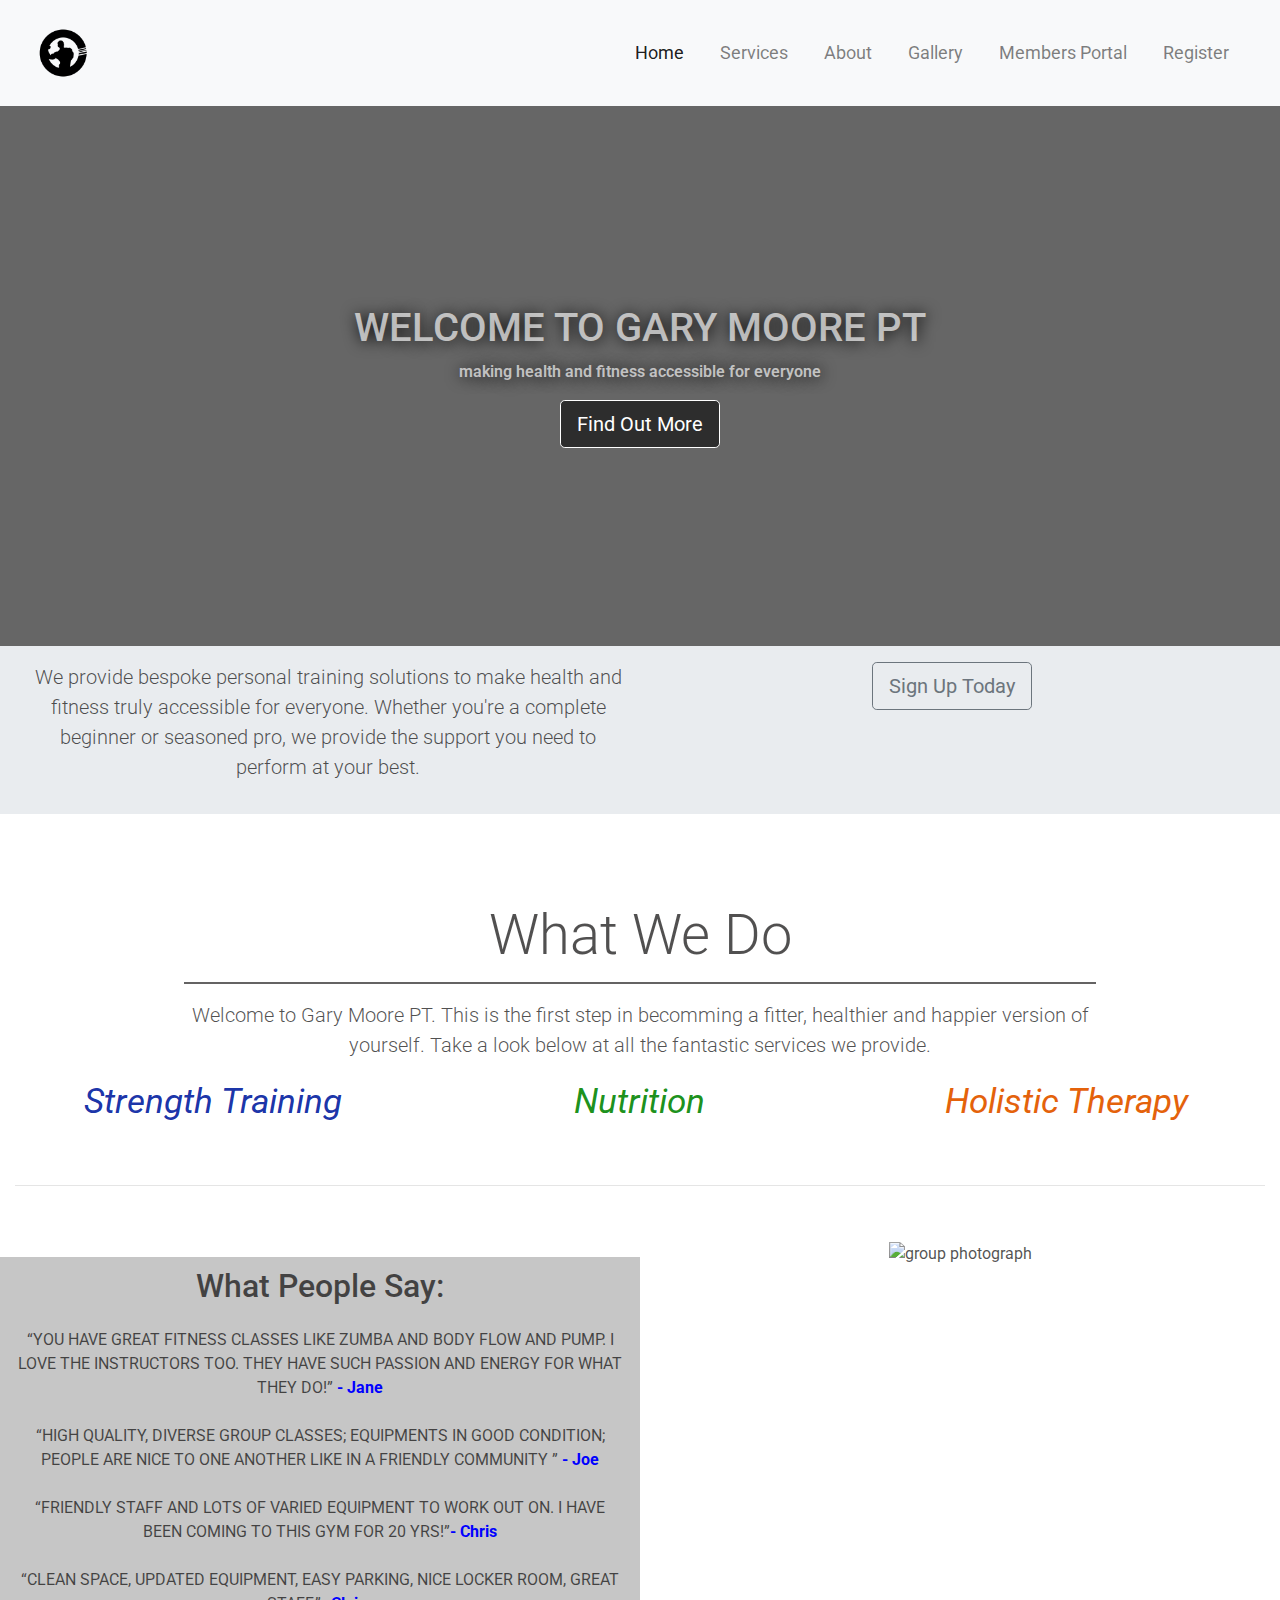
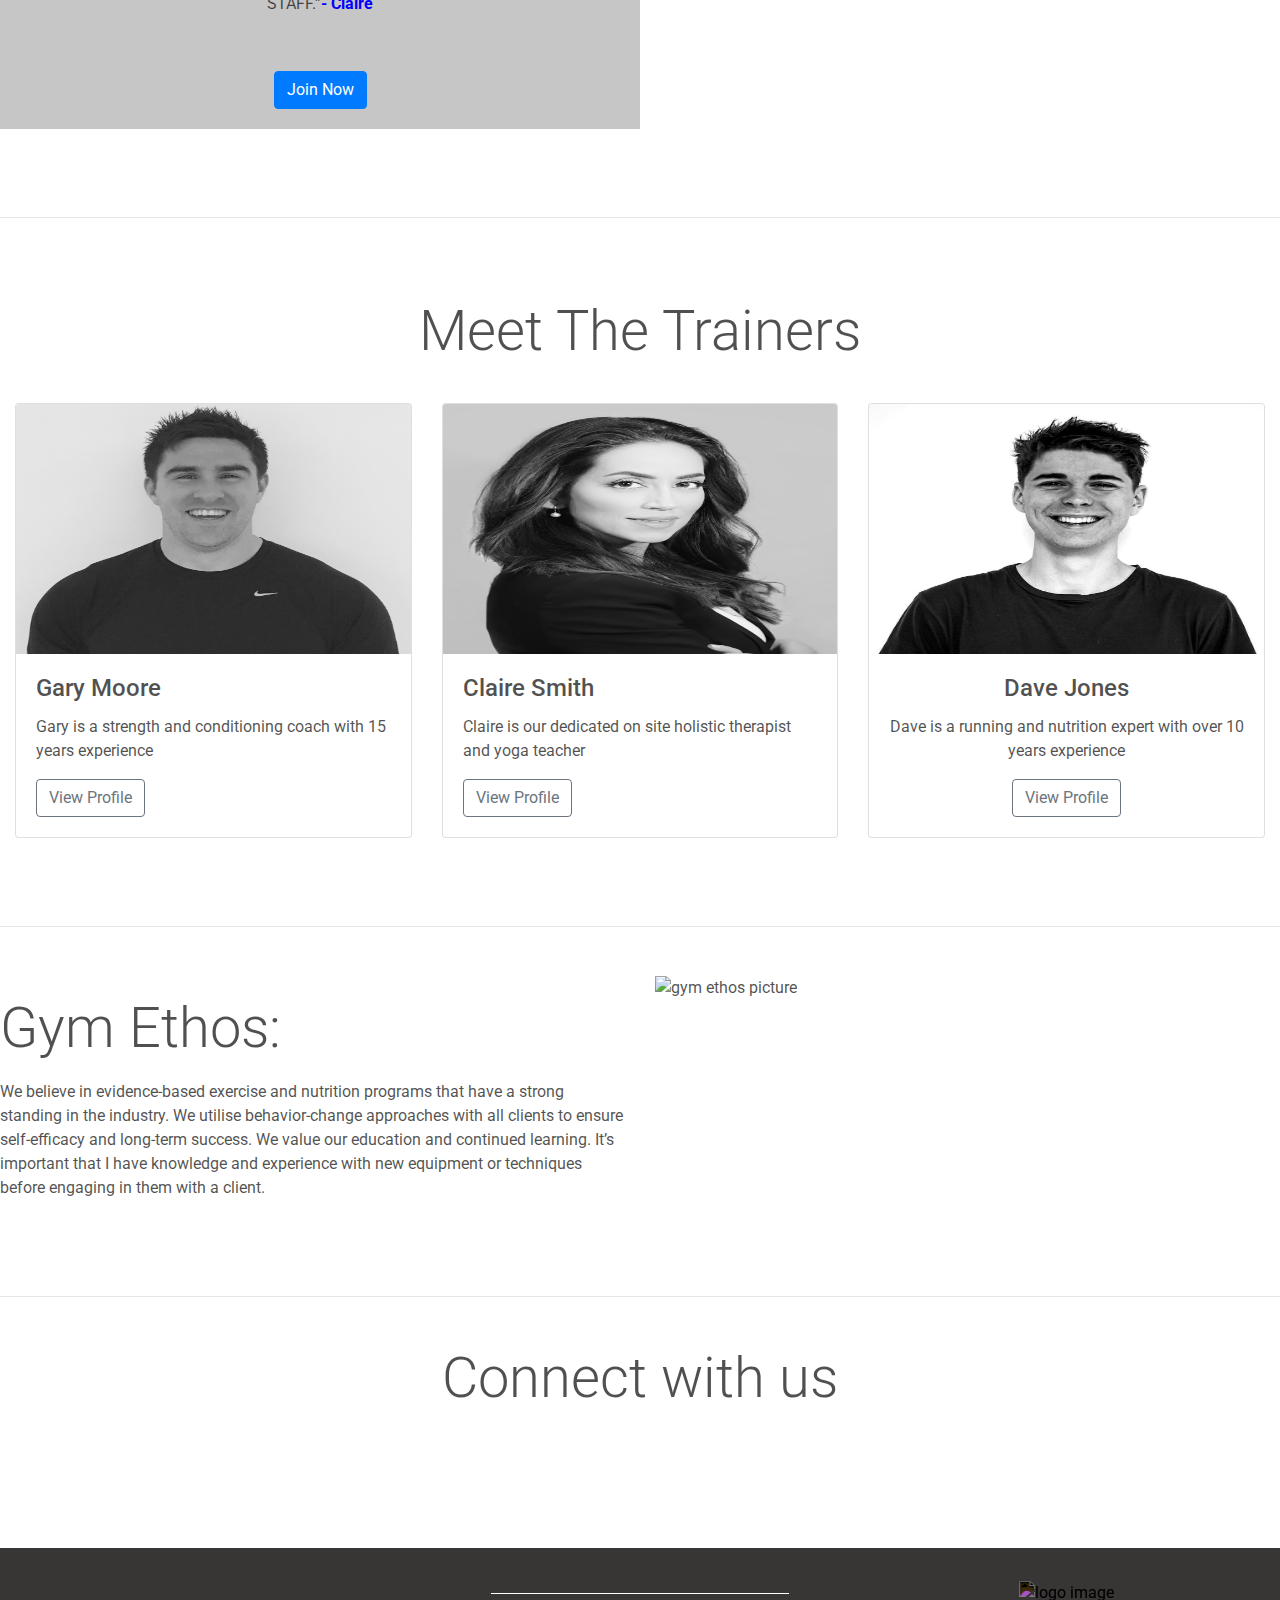
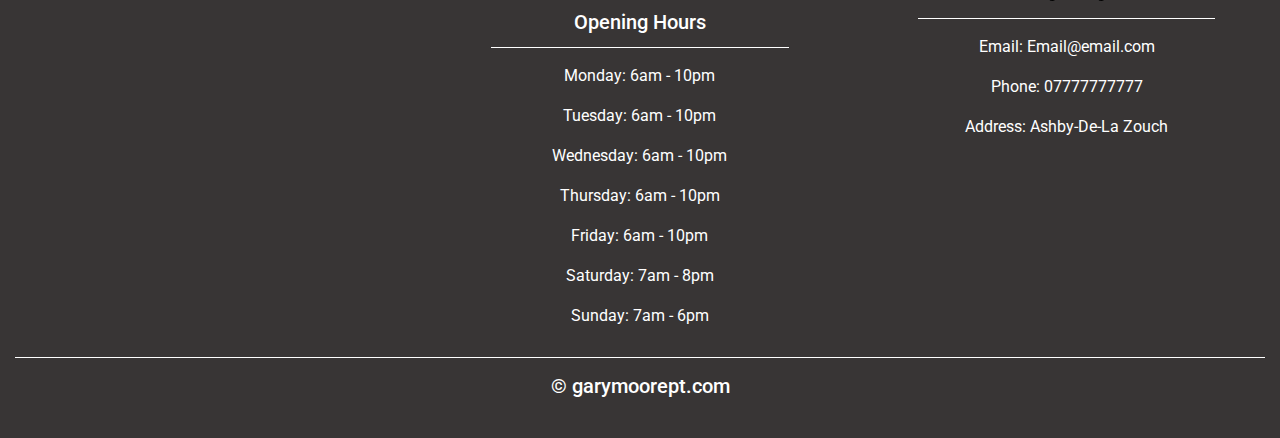
==== commit 828abf27: "added start of gallery page" ====
--- a/index.html
+++ b/index.html
@@ -14,26 +14,29 @@
                     <!---Bootstrap Navbar-->
     <nav class="navbar navbar-expand-md navbar-light bg-light sticky-top">
         <div class="container-fluid">
-            <a class="navbar-brand" href='#homePage'><img src='images/logo.png' alt='company logo' id="companyLogo"></a>
+            <a class="navbar-brand" href='index.html'><img src='images/logo.png' alt='company logo' id="companyLogo"></a>
                 <button class="navbar-toggler" type="button" data-toggle="collapse" data-target="#responsiveNavbar" aria-controls="responsiveNavbar" aria-expanded="false" aria-label="Toggle navigation">
                     <span class='navbar-toggler-icon'></span>
                 </button>
                     <div class="collapse navbar-collapse" id="responsiveNavbar">
                         <ul class="navbar-nav ml-auto">
                             <li class='nav-item active'>
-                                <a class="nav-link" href="#homePage">Home<span class="sr-only">(current)</span></a>
+                                <a class="nav-link" href="index.html">Home</a>
                             </li>
                             <li class='nav-item'>
                                 <a class="nav-link" href="#serviceSection">Services</a>
                             </li>
                             <li class='nav-item'>
+                                <a class="nav-link" href="#aboutSection">About</a>
+                            </li>
+                            <li class='nav-item'>
+                                <a class="nav-link" href="gallery.html">Gallery</a>
+                            </li>
+                            <li class='nav-item'>
                                 <a class="nav-link" href="member_portal.html">Members Portal</a>
                             </li>
                             <li class='nav-item'>
-                                <a class="nav-link" href="#aboutSection">About</a>
-                            </li>
-                            <li class='nav-item'>
-                                <a class="nav-link" href="#socialtSection">Connect</a>
+                                <a class="nav-link" href="sign_up.html">Register</a>
                             </li>
                         </ul>
                     </div>
@@ -44,7 +47,7 @@
   <div class="hero-text">
     <a id="homePage"> <h1>Welcome to Gary Moore PT</h1></a>
     <p id="heroPara">Making health and fitness accessible for everyone</p>
-    <a href="#"><button type='button' class='btn btn-outline-secondary btn-lg'id='coverButton'>Find Out More</button></a>
+    <a href="#aboutSection"><button type='button' class='btn btn-outline-secondary btn-lg'id='coverButton'>Find Out More</button></a>
   </div>
 </div>
                         <!---Jumbotron--->
@@ -55,7 +58,7 @@
                                       we provide the support you need to perform at your best.</p>
                  </div>
                     <div class="col-lg-6 text-center">
-                        <a href="#"><button type='button' class='btn btn-outline-secondary btn-lg'>Sign Up Today</button></a>
+                        <a href="member_portal.html"><button type='button' class='btn btn-outline-secondary btn-lg'>Sign Up Today</button></a>
                     </div>
             </div>
     </div>
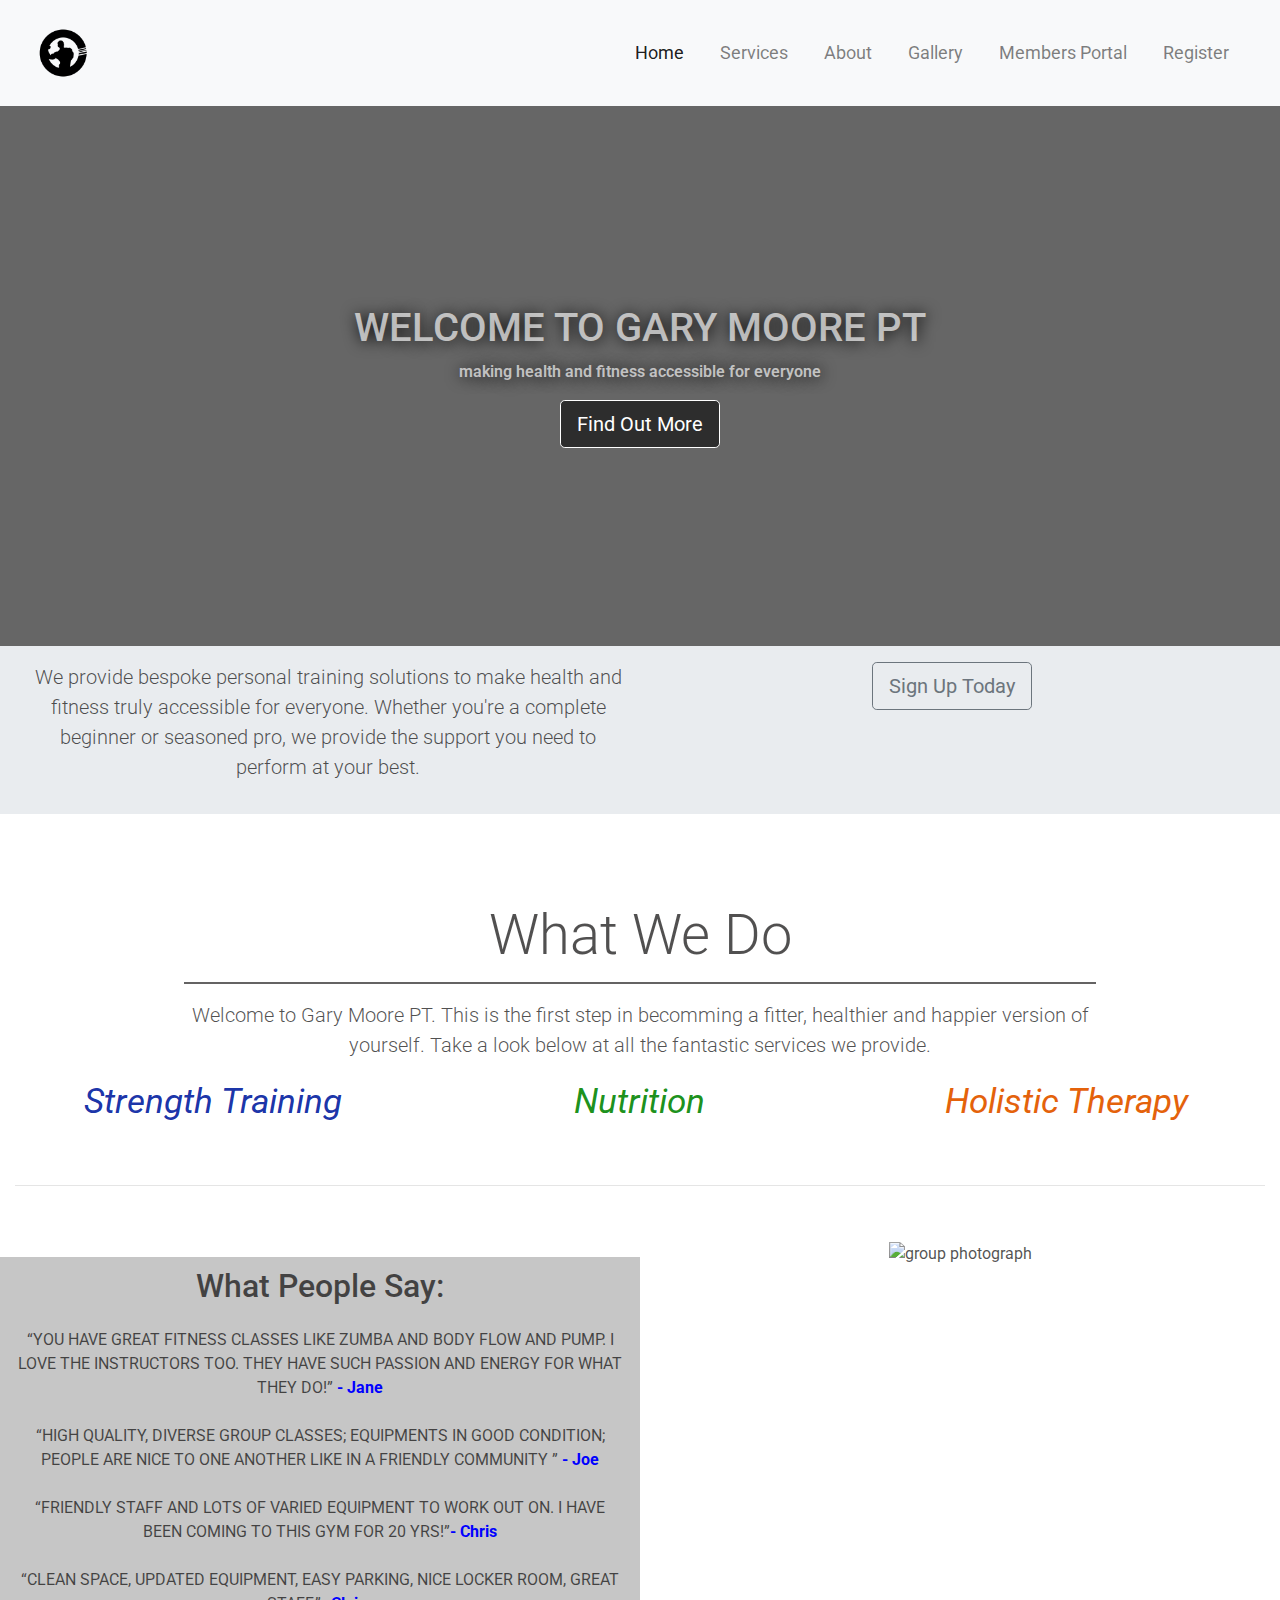
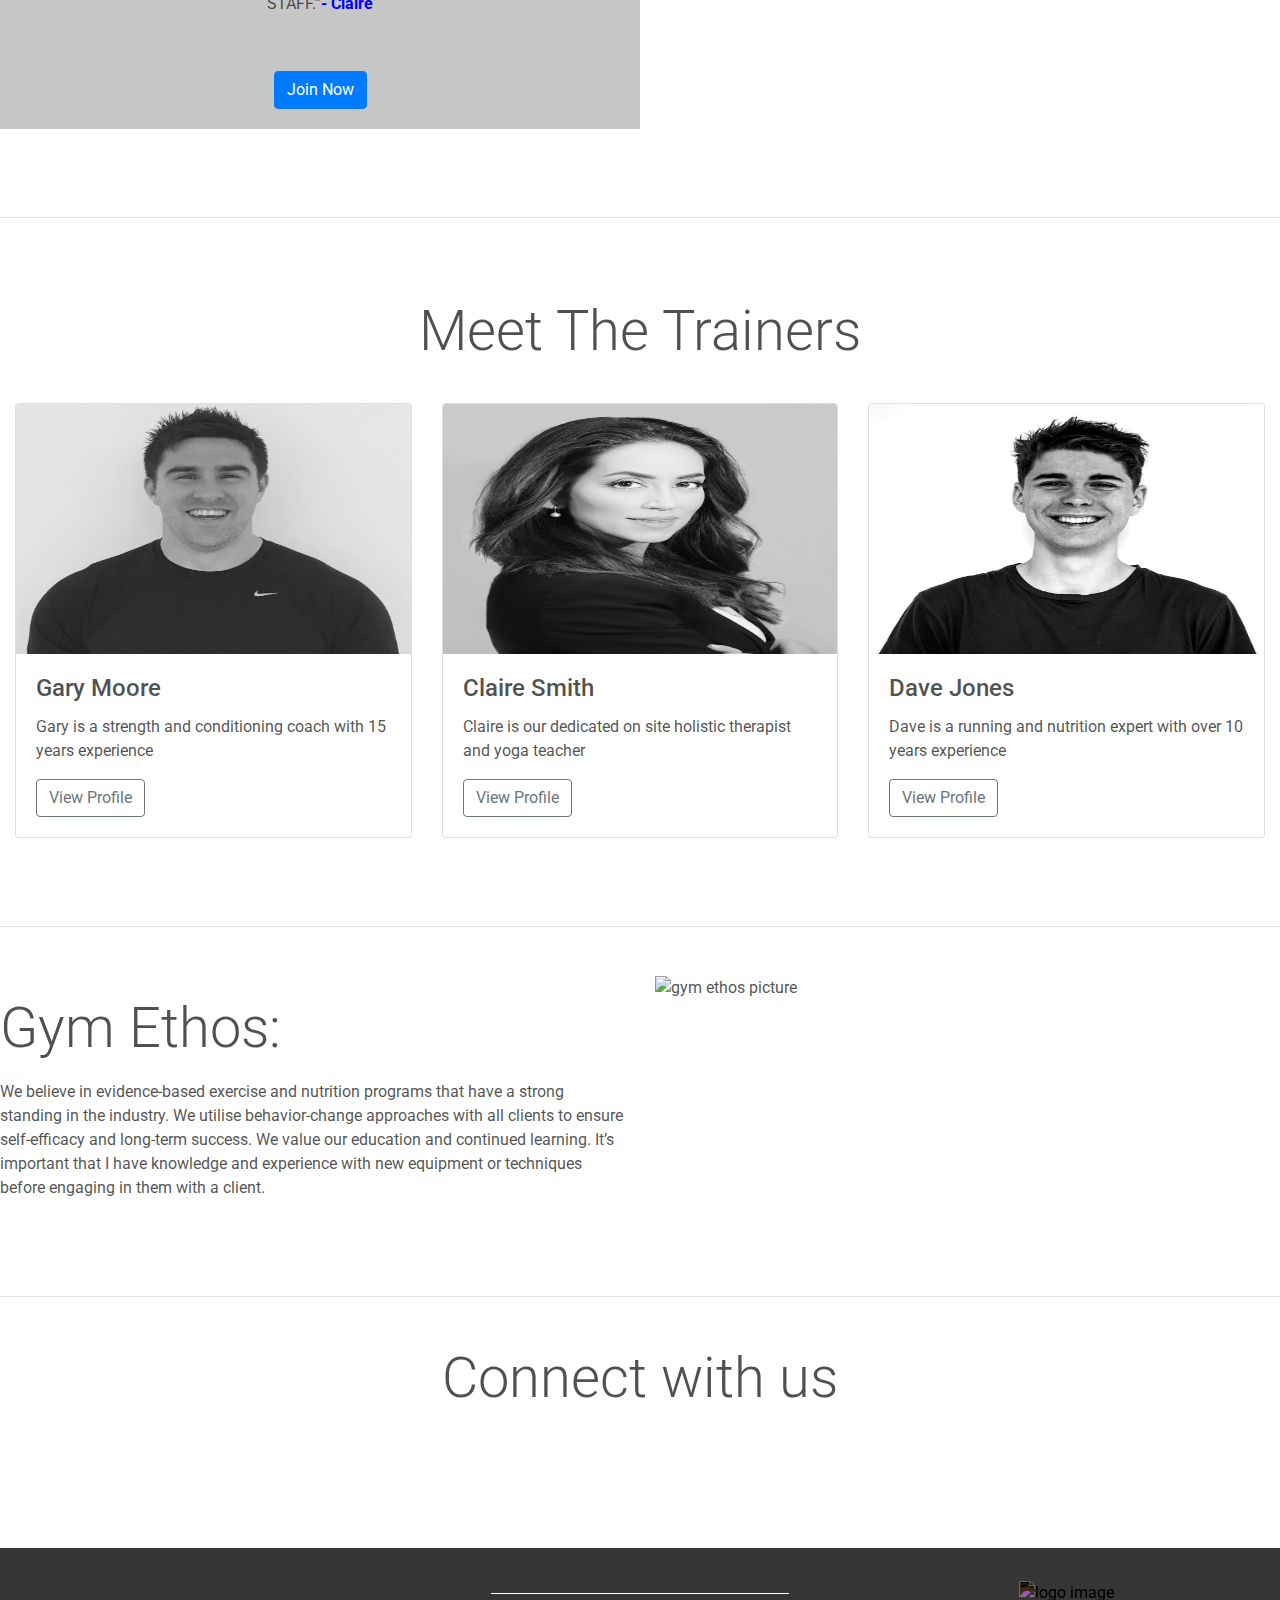
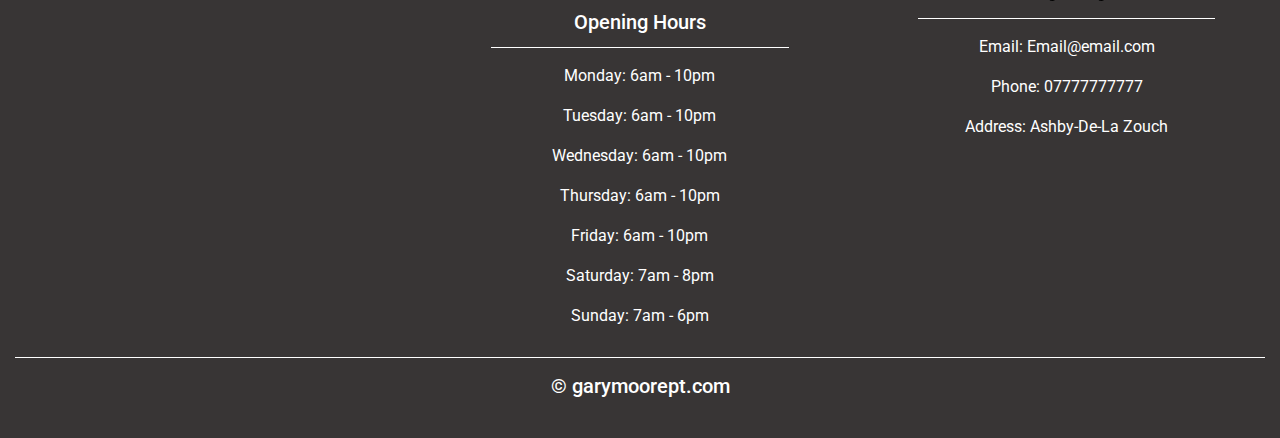
==== commit 5859dec8: "added code comments" ====
--- a/index.html
+++ b/index.html
@@ -14,13 +14,13 @@
                     <!---Bootstrap Navbar-->
     <nav class="navbar navbar-expand-md navbar-light bg-light sticky-top">
         <div class="container-fluid">
-            <a class="navbar-brand" href='index.html'><img src='images/logo.png' alt='company logo' id="companyLogo"></a>
+            <a class="navbar-brand" href='index.html'><img src='images/logo.png' alt='company logo' id="companyLogo"></a> <!---image in header links to homepage-->
                 <button class="navbar-toggler" type="button" data-toggle="collapse" data-target="#responsiveNavbar" aria-controls="responsiveNavbar" aria-expanded="false" aria-label="Toggle navigation">
                     <span class='navbar-toggler-icon'></span>
                 </button>
                     <div class="collapse navbar-collapse" id="responsiveNavbar">
                         <ul class="navbar-nav ml-auto">
-                            <li class='nav-item active'>
+                            <li class='nav-item active'> <!---homepage is the current page and is highlighted in navbar -->
                                 <a class="nav-link" href="index.html">Home</a>
                             </li>
                             <li class='nav-item'>
@@ -47,7 +47,7 @@
   <div class="hero-text">
     <a id="homePage"> <h1>Welcome to Gary Moore PT</h1></a>
     <p id="heroPara">Making health and fitness accessible for everyone</p>
-    <a href="#aboutSection"><button type='button' class='btn btn-outline-secondary btn-lg'id='coverButton'>Find Out More</button></a>
+    <a href="#aboutSection"><button type='button' class='btn btn-outline-secondary btn-lg'id='coverButton'>Find Out More</button></a> <!---links to about section of homepage-->
   </div>
 </div>
                         <!---Jumbotron--->
@@ -58,7 +58,7 @@
                                       we provide the support you need to perform at your best.</p>
                  </div>
                     <div class="col-lg-6 text-center">
-                        <a href="member_portal.html"><button type='button' class='btn btn-outline-secondary btn-lg'>Sign Up Today</button></a>
+                        <a href="sign_up.html"><button type='button' class='btn btn-outline-secondary btn-lg'>Sign Up Today</button></a> <!---links to registration page-->
                     </div>
             </div>
     </div>
@@ -74,7 +74,6 @@
                                  Take a look below at all the fantastic services we provide.</p>
                 </div>
     </div>
-</div>
                     <!---Features section--->
     <div class="container-fluid padding">
         <div class="row text-center padding">
@@ -103,7 +102,7 @@
                             </p>
                         </div>
                         <br>
-                            <a href="#" class='btn btn-primary' id='joinNow'>Join Now</a>
+                            <a href="sign_up.html" class='btn btn-primary' id='joinNow'>Join Now</a> <!---links to registration page-->
                 </div>
                     <div class="col-lg-6 text-center" id='reviewPhoto'>
                         <img src="images/group.png" alt="group photograph" class='img-fluid'>
@@ -127,7 +126,7 @@
                     <div class="card-body">
                         <h4 class="card-title">Gary Moore</h4>
                             <p class="card-text">Gary is a strength and conditioning coach with 15 years experience</p>
-                                <a href="#" class="btn btn-outline-secondary">View Profile</a>
+                                <a href="gallery.html" class="btn btn-outline-secondary">View Profile</a> <!---links to gallery page-->
                     </div>
                     
             </div>
@@ -138,22 +137,21 @@
                         <div class="card-body">
                             <h4 class="card-title">Claire Smith</h4>
                                 <p class="card-text">Claire is our dedicated on site holistic therapist and yoga teacher</p>
-                                    <a href="#" class="btn btn-outline-secondary">View Profile</a>
+                                    <a href="gallery.html" class="btn btn-outline-secondary">View Profile</a> <!---links to gallery page-->
                         </div>    
                 </div>
              </div>
-                <div class="col-md-4 text-center">
+                <div class="col-md-4">
                     <div class="card">
                         <img class='card-img-top' src="images/profile3.png" alt="Gary profile picture">
                             <div class="card-body">
                                 <h4 class="card-title">Dave Jones</h4>
                                     <p class="card-text">Dave is a running and nutrition expert with over 10 years experience</p>
-                                        <a href="#" class="btn btn-outline-secondary">View Profile</a>
+                                        <a href="gallery.html" class="btn btn-outline-secondary">View Profile</a> <!---links to gallery page-->
                         </div>         
                     </div>
                 </div>                
     </div>
-</div>
 </div>
 <hr class='my-4'>
                         <!---Gym Ethos-->
@@ -171,7 +169,6 @@
                                 <img src="images/gymethos.png" alt="gym ethos picture" class='img-fluid'>
                             </div>
         </div>
-    </div>
             <hr class='my-4'> 
                         <!---Social connection-->
 <a id="socialtSection" class="container-fluid padding"></a>
@@ -180,14 +177,13 @@
             <h2 class="display-4">Connect with us</h2>
         </div>
             <div class="col-12 social padding">
-                <a href="#"><i class="fab fa-facebook"></i></a>
-                <a href="#"><i class="fab fa-instagram"></i></a>
-                <a href="#"><i class="fab fa-twitter"></i></a>
-                <a href="#"><i class="fab fa-google-plus-g"></i></a>
-                <a href="#"><i class="fab fa-linkedin"></i></a>
-            </div>
-    </div>
-</div>
+                <a href="https://www.facebook.com/" target="blank"><i class="fab fa-facebook"></i></a>
+                <a href="https://www.instagram.com/" target="blank"><i class="fab fa-instagram"></i></a>
+                <a href="https://www.twitter.com/" target="blank"><i class="fab fa-twitter"></i></a>
+                <a href="https://www.google.com/" target="blank"><i class="fab fa-google-plus-g"></i></a>
+                <a href="https://www.linkedin.com/" target="blank"><i class="fab fa-linkedin"></i></a>
+            </div>
+    </div>
                     <!---Footer-->
     <footer>
         <div class="container-fluid padding">
